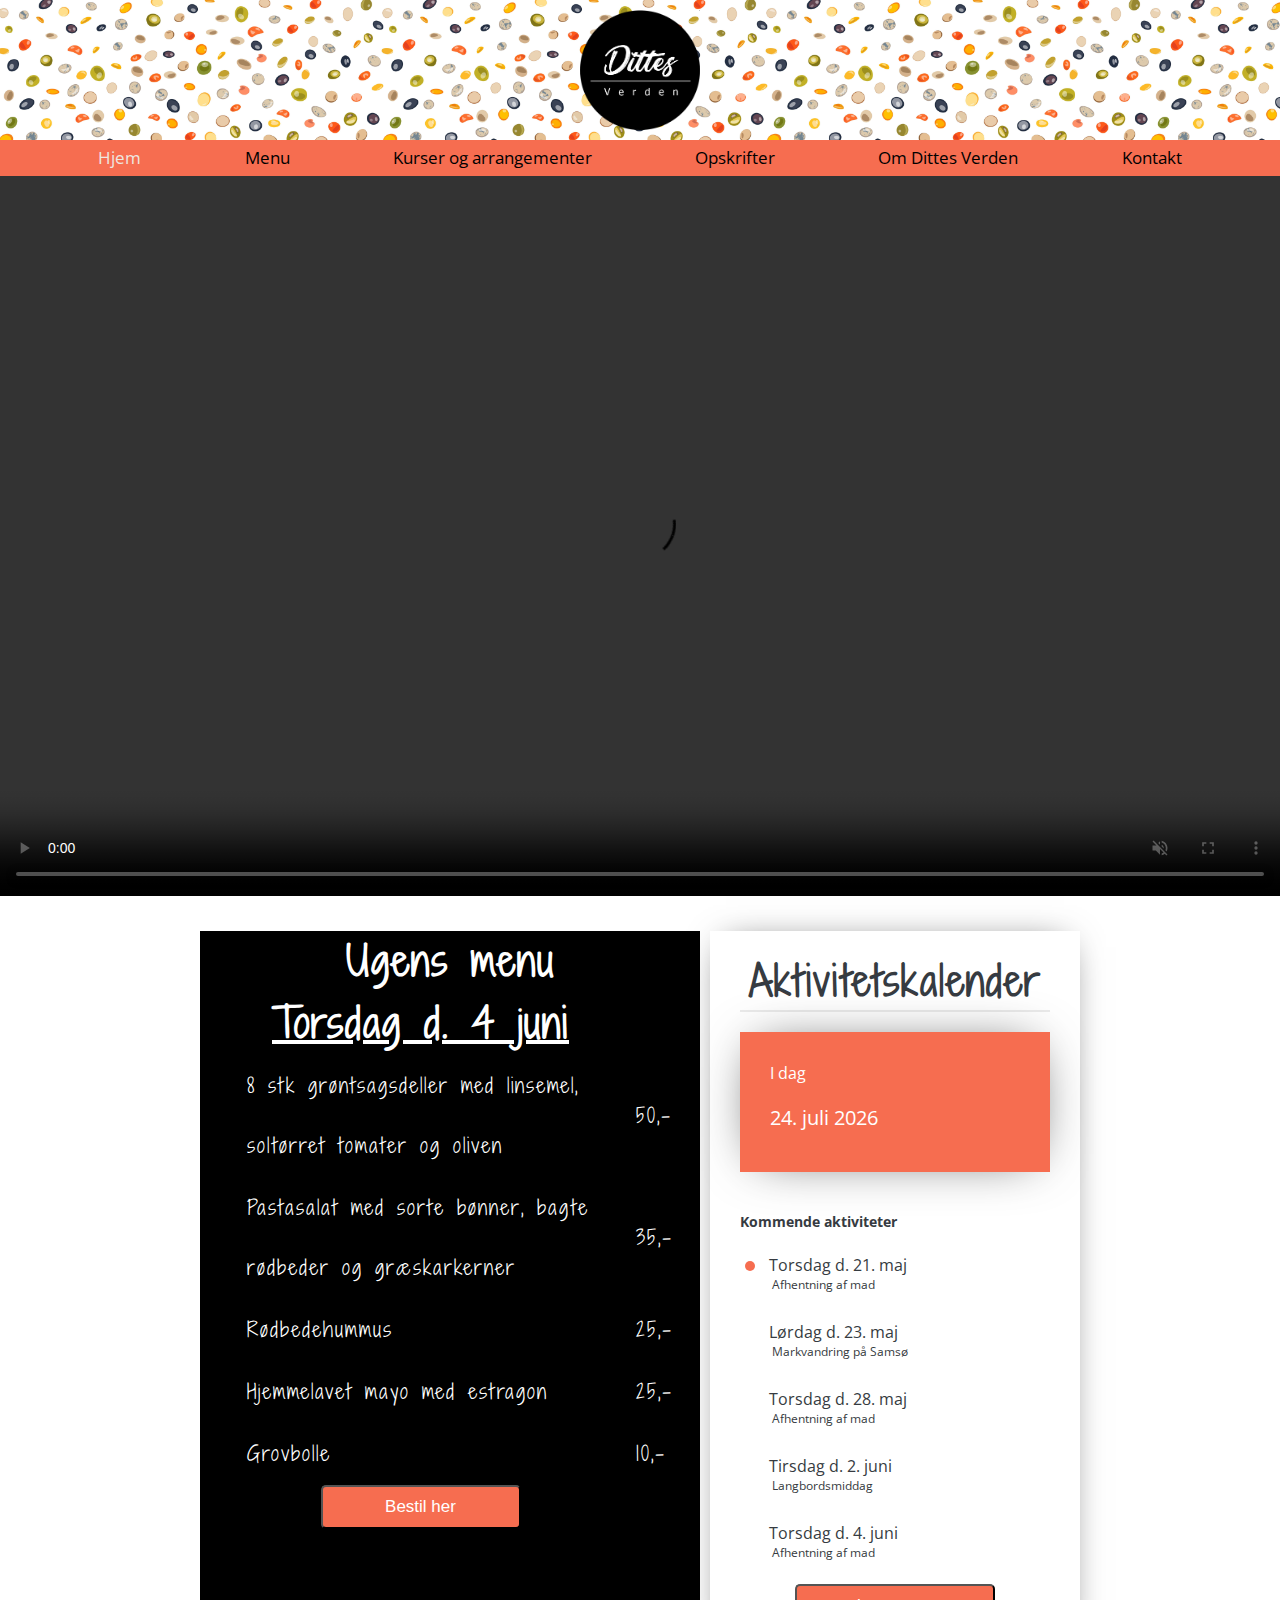
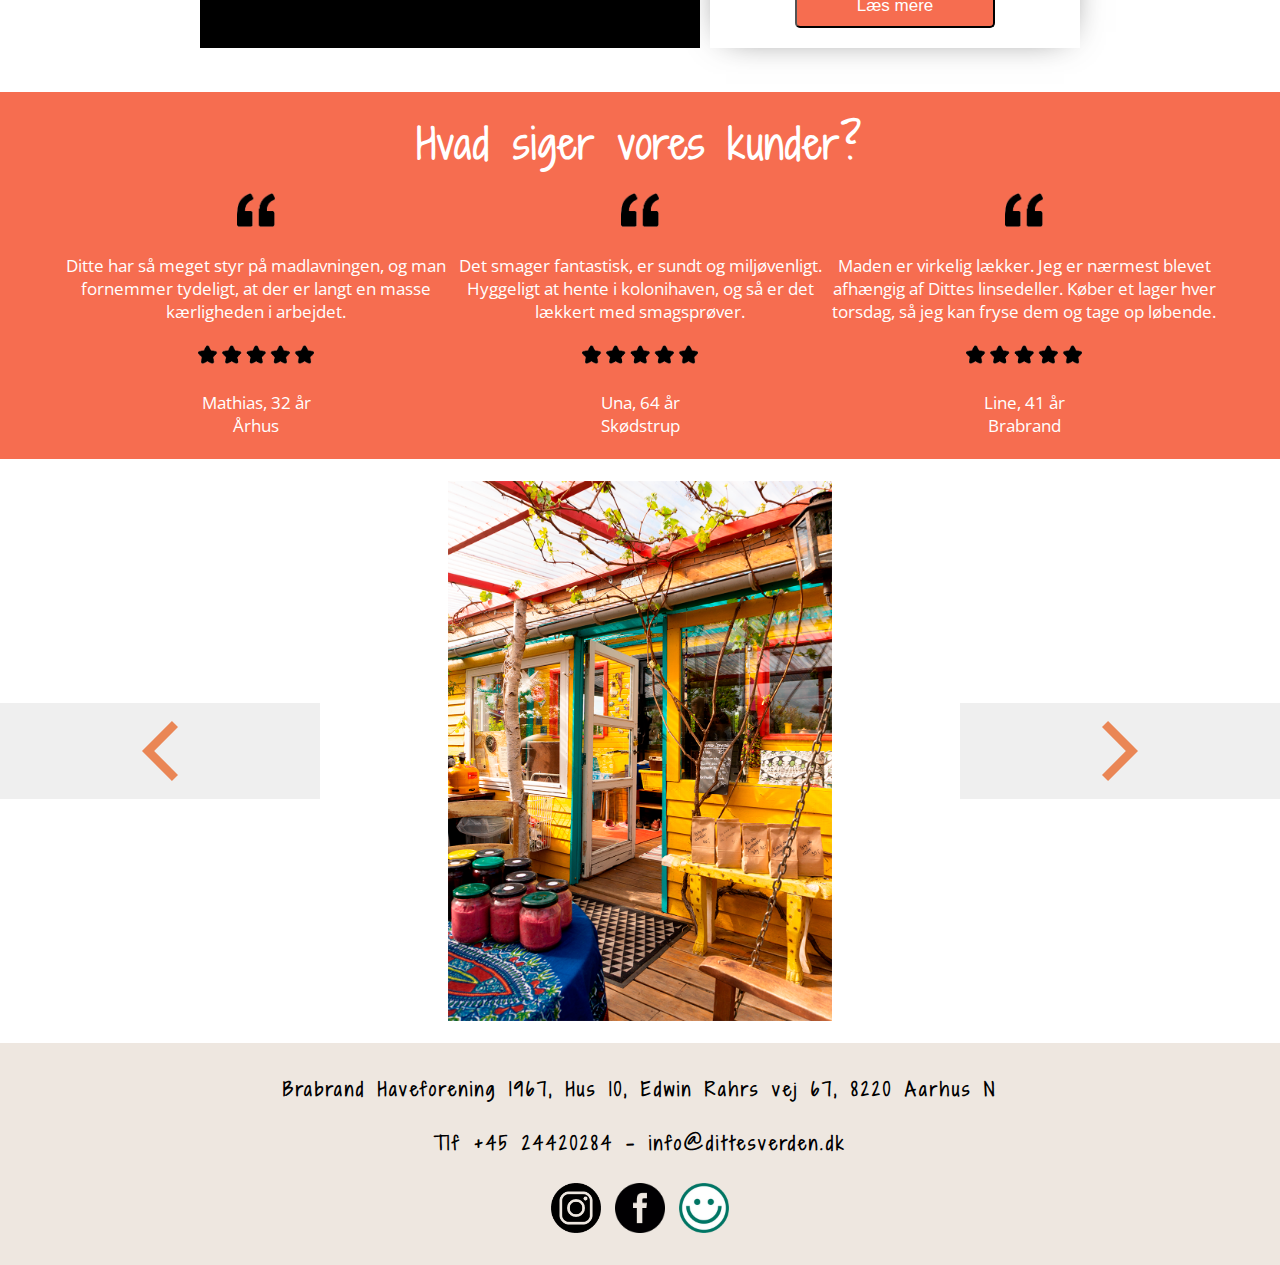
==== index.html @ f366351f "Version 25" ====
<!DOCTYPE html>
<html lang="da">

<head>
    <meta charset="utf-8">
    <meta name="viewport" content="width=device-width, initial-scale=1.0">
    <!-- HUSK UNIK TITLE TIL ALLE SIDER -->
    <title></title>
    <!-- Husk en beskrivelse af siden i content-->
    <meta name="description" content="">
    <script src="https://ajax.googleapis.com/ajax/libs/jquery/3.5.1/jquery.min.js"></script>
    <link rel="stylesheet" href="css/style.css">
    <link rel="stylesheet" href="kalender.css">
    <link rel="stylesheet" href="slide.css">
    <link href="https://fonts.googleapis.com/css2?family=Open+Sans&family=Shadows+Into+Light+Two&display=swap" rel="stylesheet">

</head>

<body>


    <!-------------------------------HEADER------------------------------->


    <header>

        <div id="logo">
            <a href="index.html"><img src="images/logo.png" alt="logo"></a>
            <label id="burger-menu" for="toggle">&#9776;</label>
        </div>

        <!--dette er en checkbox som gør det muligt at folde burgermenuen ud, og den skal ligge udenfor de to divs-->

        <input type="checkbox" id="toggle" class="hidden">

        <div class="main-nav">
            <a href="index.html" style="color: #EEE7E0">Hjem</a>
            <a href="menu.html">Menu</a>
            <a href="kurser-og-arrangementer.html">Kurser og arrangementer</a>
            <a href="opskrifter.html">Opskrifter</a>
            <a href="om-dittes-verden.html">Om Dittes Verden</a>
            <a href="kontakt.html">Kontakt</a>


        </div>

    </header>

    <main>
        <!--INTROVIDEO-->

        <video autoplay loop muted controls class="intro-video" id="intro">
            <source src="video/dittes-verden-introvideo.mp4" type="video/mp4">
        </video>

        <section>
            <div class="flex-container">

                <div class="menu-tavle-forside">
                    <h2>Ugens menu</h2>
                    <table class="menu-tabel">
                        <tr style="font-size: 40px">
                            <th><u>Torsdag d. 4 juni</u></th>
                        </tr>
                        <tr>
                            <td>8 stk grøntsagsdeller med linsemel, soltørret tomater og oliven</td>
                            <td>50,-</td>
                        </tr>
                        <tr>
                            <td>Pastasalat med sorte bønner, bagte rødbeder og græskarkerner</td>
                            <td>35,-</td>
                        </tr>
                        <tr>
                            <td>Rødbedehummus</td>
                            <td>25,-</td>
                        </tr>
                        <tr>
                            <td>Hjemmelavet mayo med estragon</td>
                            <td>25,-</td>
                        </tr>
                        <tr>
                            <td>Grovbolle</td>
                            <td>10,-</td>
                        </tr>
                        <tr>
                            <th><a href="menu.html"><button class="forsideknapper">Bestil her</button></a></th>
                        </tr>
                    </table>

                </div>

                <div class="calendar light">
                    <div class="calendar_header">
                        <h1 class="header_title">Aktivitetskalender</h1>
                    </div>
                    <div class="calendar_plan">
                        <div class="cl_plan">
                            <div class="cl_title">I dag</div>
                            <div class="cl_copy" id="kalender1"></div>
                            <div class="cl_add">
                                <i class="fas fa-plus"></i>
                            </div>
                        </div>
                    </div>
                    <div class="calendar_events">
                        <p class="ce_title">Kommende aktiviteter</p>
                        <div class="event_item">
                            <div class="ei_Dot dot_active"></div>
                            <div class="ei_Title">Torsdag d. 21. maj</div>
                            <div class="ei_Copy">Afhentning af mad</div>
                        </div>
                        <div class="event_item">
                            <div class="ei_Dot"></div>
                            <div class="ei_Title">Lørdag d. 23. maj</div>
                            <div class="ei_Copy">Markvandring på Samsø</div>
                        </div>
                        <div class="event_item">
                            <div class="ei_Dot"></div>
                            <div class="ei_Title">Torsdag d. 28. maj</div>
                            <div class="ei_Copy">Afhentning af mad</div>
                        </div>
                        <div class="event_item">
                            <div class="ei_Dot"></div>
                            <div class="ei_Title">Tirsdag d. 2. juni</div>
                            <div class="ei_Copy">Langbordsmiddag</div>
                        </div>
                        <div class="event_item">
                            <div class="ei_Dot"></div>
                            <div class="ei_Title">Torsdag d. 4. juni</div>
                            <div class="ei_Copy">Afhentning af mad</div>
                        </div>
                        <a href="kurser-og-arrangementer.html"><button class="forsideknapper">Læs mere</button></a>
                    </div>
                </div>

            </div>
        </section>


        <br>
        <br>
        <div class="anmeldelser"><br>
            <h2>Hvad siger vores kunder?</h2>
            <div class="flex-anmeld">
                <div>
                    <img src="images/citationstegn.png" alt="Citationstegn" width="10%">
                    <br><br>
                    <p>Ditte har så meget styr på madlavningen, og man fornemmer tydeligt, at der er langt en masse kærligheden i arbejdet.</p>
                    <br>
                    <img src="images/stjerner.png" alt="Fem stjerner som anmeldelse" width="30%">
                    <br><br>
                    <p>Mathias, 32 år <br> Århus</p>
                </div>
                <br>
                <div>
                    <img src="images/citationstegn.png" alt="Citationstegn" width="10%">
                    <br><br>
                    <p>Det smager fantastisk, er sundt og miljøvenligt. Hyggeligt at hente i kolonihaven, og så er det lækkert med smagsprøver.</p>
                    <br>
                    <img src="images/stjerner.png" alt="Fem stjerner som anmeldelse" width="30%">
                    <br><br>
                    <p>Una, 64 år <br>Skødstrup </p>
                </div>
                <br>
                <div>
                    <img src="images/citationstegn.png" alt="Citationstegn" width="10%">
                    <br><br>
                    <p>Maden er virkelig lækker. Jeg er nærmest blevet afhængig af Dittes linsedeller. Køber et lager hver torsdag, så jeg kan fryse dem og tage op løbende.</p> <br>
                    <img src="images/stjerner.png" alt="Fem stjerner som anmeldelse" width="30%">
                    <br><br>
                    <p>Line, 41 år <br> Brabrand</p>
                    <br>
                </div>


            </div>

        </div>
        <br>
        <div class="slideshow">
            <button type="button"><img src="images/left.svg" alt="Venstre pil" id="tilbage"> </button>
            <img src="images/kolo.png" alt="Indgangen til Dittes kolonihave" id="slidebillede">
            <button type="button"><img src="images/right.svg" alt="Højre pil" id="frem"> </button>
        </div>
        <br>
    </main>

    <footer>
        <br>

        <h3>Brabrand Haveforening 1967, Hus 10, Edwin Rahrs vej 67, 8220 Aarhus N
            <br> <br>

            Tlf +45 24420284 - info@dittesverden.dk
        </h3>

        <br>
        <a href="https://www.instagram.com/dittesverden1/"><img src="images/instagram.png" alt="Instagram" width="60px"></a>
        <a href="https://www.facebook.com/dittesverden1/"><img src="images/facebook.png" alt="Facebook" width="60px"></a>
        <a href="https://www.findsmiley.dk/Sider/KontrolRapport.aspx?Virk1742943"><img src="images/smiley.png" alt="egenkontrol" width="60px"></a>
        <br>
        <br>
    </footer>


    <script src="js.js"></script>
    <script src="kalender.js"></script>
    <script src="slide.js"></script>
</body></html>
---- css/style.css ----
/* GENERELLE REGLER*/
body {
    margin: 0;
    padding: 0;
    box-sizing: border-box;
    font-family: 'Open Sans', sans-serif;
    background-color: white;
}


/*---------------------HEADER--------------------*/

header {
    background-image: url(../images/prikker.jpg);
    background-repeat: repeat;
    background-size: 30%;
}

/*NAVIGATION - Responsiv med Flexbox*/

#logo {
    width: 100%;
}

#logo img {
    width: 120px;
    display: block;
    margin: 0 auto;
    padding: 10px 0;
}


.main-nav {
    display: flex;
    overflow: hidden;
    background-color: #f66d50;
    margin-right: .5em;
}

.main-nav a {
    display: block;
    color: black;
    text-decoration: none;
    font-size: 17px;
    line-height: 1.5em;
}

.main-nav a:hover {
    color: #EEE7E0;
}

/*active class sættes på det link i menuen man befinder sig på, så farven ændres på menuen på den aktuelle side*/

.active {
    background-color: #f66d50;
    color: white;
}


/*Denne skjuler burgermenuens checkbox som aktiverer toggle funktionen*/
.hidden {
    display: none;
}

/*------MAIN------*/

h1,
h2 {
    font-family: 'Shadows Into Light Two', cursive;
    font-size: 40px;
    text-align: center;
    letter-spacing: 2px;
}

h3 {
    font-family: 'Shadows Into Light Two', cursive;
    font-size: 20px;
    text-align: center;
    letter-spacing: 3px;
}

p {
    font-size: 17px;
}

.venstre-centreret {
    text-align: left;
}

/*----FORSIDE-----*/

.intro-video {
    width: 100%;
    height: 80vh;
    object-fit: cover;
}

.anmeldelser {
    background-color: #f66d50;
    color: white;
}

.flex-anmeld {
    display: flex;
    text-align: center;
    margin-left: 5%;
    margin-right: 5%;
}

.flex-anmeld div {
    width: 60%;
    text-align: center;
    display: block;
    margin: 0 auto;
}

.flex-container a {
    text-decoration: none;
}

.ce_title {
    font-weight: bold;
}

.flex-anmeld {
    margin-top: 20px;
}


/*-----MENU-----*/

.menu-tabel {
    display: block;
    margin: 0 auto;
    width: 70%;
    height: 70%;
    background-color: black;
    color: white;
    font-family: 'Shadows Into Light Two', cursive;
    line-height: 3em;
    font-size: 20px;
    letter-spacing: 2px;
    min-width: 90%;
}

.menu-tabel {
    min-width: 90%;
}

.specialiteter-indhold img {
    width: 100%;
}

.orange-felt {
    background-color: #f66d50;
    color: white;
}

.fast-sortiment-container {
    display: flex;
    flex-direction: row;
    margin: 30px 50px;
}

.fast-sortiment-container div {
    flex-direction: column;
    justify-content: space-between;
}

.sortiment-tabel {
    border-collapse: separate;
    border-spacing: 0 10px;
    text-align: left;

}

#kontakt-form label {
    font-family: 'Shadows Into Light Two', cursive;
}

#kontakt-form input,
#kontakt-form textarea {
    font-family: 'Open Sans', sans-serif;
}


/*-----KURSER OG ARRANGEMENTER-----*/

.aktivitetskalender {
    display: block;
    margin: 0 auto;
    width: 50%;
}

.aktivitet-tekst {
    text-align: center;
}

.pris {
    font-style: italic;
}

.tilmeld-knap {
    background-color: #f66d50;
    color: #FFFFFF;
    width: 120px;
    font-size: 17px;
    text-align: center;
    padding: 10px;
    border-radius: 5px;
}


.langbordimggrid,
.markimggrid,
.burgerimggrid,
.dellerimggrid {
    width: 80%;
    display: block;
    margin: 0 auto;
    margin-bottom: 100px;
}



/*-----OPSKRIFTER-----*/


.gridopskrifter ul li {
    list-style-type: none;
    text-decoration: underline;
    line-height: 40px;
}

.gridopskrifter h2 {
    text-align: start;
}

.gridopskrifter ul a {
    color: #f66d50;
}


.modal_dialog {
    position: fixed;
    left: 0;
    top: 0;
    width: 100%;
    height: 100%;
    overflow: auto;
    background-color: rgba(0, 0, 0, 0.4);
}

.modal_indhold {
    position: absolute;
    border: 1px solid #888;
    padding: 10px;
    font-family: Arial, sans-serif;
}

.close {
    position: absolute;
    right: 15px;
    top: 5px;
    color: #000;
    font-size: 20px;
    font-weight: bold;
    cursor: pointer;
}

.close:hover {
    color: red;
}

.knappanel {
    position: absolute;
    bottom: 5px;
    right: 5px;
}

.knapper {
    width: 55px;
    height: 25px;
    margin-left: 5px;
}



/*-----OM DITTES VERDEN-----*/

.omditte {
    margin-bottom: 40px;
}

.portraet {
    width: 50%;
}

.kontaktmigknap {
    background-color: #f66d50;
    color: #FFFFFF;
    width: 30%;
    font-size: 130%;
    display: block;
    margin: 0 auto;
    padding: 10px;
    border-radius: 5px;
}

.omditte a {
    color: #f66d50;
    text-decoration: underline;
}

.omditterow a {
    text-decoration: none;
    color: #f66d50;
}

.omkoncept img {
    width: 40%;
    shape-outside: border-box;
    margin-top: -20px;
    float: right;
}

.dittecitat {
    margin: 30px 120px 0 0;
    font-style: italic;
}

.omkoncept {
    padding-bottom: 160px;
}

.orange-felt-koncept {
    background-color: #f66d50;
    color: white;
    padding-bottom: 1em;
}

.orange-felt a {
    color: white;
}

.orange-felt h1,
.missiontekst h1,
.omkontekst h1 {
    text-align: left;
}

.mission img {
    width: 30%;
    float: left;
    shape-outside: border-box;
    margin: 10px;
    margin-top: 30px;
}

.linserprodukter h4,
.etkilo h4,
.tokilo h4 {
    font-family: 'Shadows Into Light Two', cursive;
    display: block;
    margin: 0 auto;
}

.buyhere {
    padding-bottom: 20px;
}

.buyhere h3 {
    text-align: left;
}

.buyhere ul {
    font-size: 1.2em;
}


/*-----KONTAKT-----*/

#navn,
#e-mail,
#beskrivelse {
    width: 100%;
    padding: 12px 20px;
    margin: 8px 0;
    display: inline-block;
    border: 1px solid #ccc;
    border-radius: 4px;
    box-sizing: border-box;
}

#send-knap {
    width: 120px;
    height: 50px;
    font-size: 15px;
    background-color: #f66d50;
    color: white;
    padding: 14px 20px;
    margin: 8px 0;
    border: none;
    border-radius: 4px;
    cursor: pointer;
}

#send-knap:hover {
    background-color: #f66d50;
}

#kontakt-form {
    border-radius: 5px;
    background-color: rgb(248, 180, 157);
    padding: 20px;
    max-width: 100%;
    margin-bottom: 30px;
}




/*-----------FOOTER------------*/


footer {
    background: #EEE7E0;
    text-align: center;
    padding-top: 10px;
}

footer img {
    padding: 5px;
}

footer h3 {
    font-size: 18px;
}


/*MEDIA QUERY MOBILE*/

@media all and (max-width: 599px) {
    header {
        display: block;
    }

    #burger-menu {
        display: block;
        font-size: 2em;
        cursor: pointer;
        overflow: hidden;
        background-color: #f66d50;
        padding: 0 15px;
    }

    #toggle:checked + .main-nav {
        display: block;
    }

    .main-nav {
        display: none;
        margin: auto;
    }

    .main-nav a {
        text-align: center;
        border-top: 1px solid rgba(0, 0, 0, 0.1);
        font-size: 20px
    }

    section {
        margin: 0 25px;
    }

    .orange-felt {
        padding: 0 25px;
        padding-top: 5px;
    }

    /*------MENU------*/

    .menu-tavle {
        display: block;
        margin: 0 auto;
        background-color: black;
        color: white;
        font-family: 'Shadows Into Light Two', cursive;
        line-height: 3em;
        font-size: 20px;
        letter-spacing: 2px;
    }

    .menu-tabel td {
        padding-left: 20px;
    }

    .specialiteter-indhold {
        display: block;
        width: 70%;
        margin-left: auto;
        margin-right: auto;
        text-align: center;
    }

    .sortiment-billeder img {
        display: none;
    }



    /*---- OM DITTES VERDEN -----*/

    .orange-felt-koncept {
        padding: 0 25px;
    }

    .halvkilo,
    .etkilo,
    .tokilo {
        display: flex;
        flex-direction: column;
        align-items: center;
        width: 50%;
    }

    .linserprodukter img {
        margin: 10px;
        width: 200px;
    }

    footer h3 {
        font-size: 14px;
    }

}


/*MEDIA QUERY TABLET AND ABOVE*/

@media all and (min-width: 600px) {

    nav {
        display: flex;
        justify-content: space-evenly;
        align-items: center;
        flex-direction: column;
    }

    .main-nav {
        justify-content: space-evenly;
        min-width: 50%;
        margin: 0;
    }

    .main-nav a {
        margin: 5px;
        font-size: 17px;
        text-align: center;
    }

    .hidden {
        display: none;
    }


    #burger-menu {
        display: none;
    }

    section {
        margin: 0 70px;
    }

    .orange-felt {
        padding: 5px 70px;
    }




    /*-----MENU-----*/
    .menu-tavle {
        display: block;
        margin: 0 auto;
        width: 620px;
        height: 580px;
        background-color: black;
        color: white;
        font-family: 'Shadows Into Light Two', cursive;
        line-height: 3em;
        font-size: 20px;
        letter-spacing: 2px;
    }


    .specialiteter-container {
        display: flex;
        flex-direction: row;
        flex-wrap: wrap;
        justify-content: center;
    }

    .specialiteter-indhold {
        width: 25%;
        margin-left: 20px;
        margin-right: 20px;
    }

    .sortiment-billeder img {
        width: 80%;
        display: flex;
        flex-direction: column;
        padding-left: 70px;
    }



    /*---Kurser og arrangementer---*/
    .gridkurser {
        display: grid;
        grid-area: 1/1/5/3;
        grid-template-columns: 50% 50%;
        grid-template-rows: repeat(5, auto);
        width: 100%;
        height: auto;
        grid-gap: 50px;
    }

    .langbordtekstgrid {
        grid-area: 1/1/2/2;
    }

    .langbordimggrid {
        grid-area: 1/2/2/3;
        width: 90%;
    }

    .marktekstgrid {
        grid-area: 2/2/3/3;
    }

    .markimggrid {
        grid-area: 2/1/3/2;
        width: 90%;
    }

    .burgertekstgrid {
        grid-area: 3/1/4/2;
    }

    .burgerimggrid {
        grid-area: 3/2/4/3;
        width: 90%;
    }

    .dellertekstgrid {
        grid-area: 4/2/5/3;
        width: 100%;
    }

    .dellerimggrid {
        grid-area: 4/1/5/2;
        width: 90%;
    }



    /*-----OPSKRIFTER-----*/

    .gridopskrifter {
        display: grid;
        grid-area: 1/1/4/3;
        grid-template-columns: 50% 50%;
        grid-template-rows: repeat(4, auto);
        width: 100%;
        height: auto;
        grid-gap: 50px;
    }

    .vrettergrid {
        grid-area: 1/1/2/2;
    }

    .vrettergridimg {
        grid-area: 1/2/2/3;
    }

    .bagvaerkgrid {
        grid-area: 2/2/3/3;
    }

    .bagvaerkgridimg {
        grid-area: 2/1/3/2;
        width: 90%;
    }

    .snacksgrid {
        grid-area: 3/1/4/2;
    }

    .snacksgridimg {
        grid-area: 3/2/4/3;
    }

    .gridopskrifter img {
        width: 90%;
    }



    /*-----OM DITTES VERDEN-----*/


    .kontaktmigknap {
        margin: 15px 90px;
    }

    .omditterow {
        display: flex;
        flex-direction: row;
    }

    .omdittecol {
        flex-direction: column;
        width: 70%;
    }

    .omditterow img {
        width: 30%;
        margin-right: 10%;
    }

    .omkoncept {
        display: flex;
        flex-direction: row;
        padding-bottom: 0;

    }

    /*I stedet for orange-felt-koncept*/
    .omkontekst {
        flex-direction: column;
        width: 70%;
        padding-left: 70px;
    }

    .omkoncept img {
        padding-right: 0;
        width: 40%;
        float: none;
    }

    .mission {
        display: flex;
        flex-direction: row;
    }

    .missiontekst {
        flex-direction: column;
        width: 70%;
    }

    .mission img {
        width: 30%;
        height: 40%;
        float: none;
        margin: auto 0;
    }

    .halvkilo,
    .etkilo,
    .tokilo {
        display: flex;
        flex-direction: column;
        justify-content: space-around;
        align-items: center;
        width: 33%;
    }

    .linserprodukter {
        display: flex;
        flex-direction: row;
        margin-bottom: 50px;
    }

    .linserprodukter img {
        margin: 10px;
        width: 50%;
    }
}




/*MEDIA QUERY LAPTOP AND ABOVE*/

@media all and (min-width: 1024px) {
    nav {
        flex-direction: row;
    }

    #logo {
        margin-right: auto;
    }

    #burger-menu {
        display: none;
    }

    section {
        margin: 0 200px;
    }

    .orange-felt {
        padding: 5px 200px;
    }



    /*-----MENU-----*/
    .menu-tavle {
        display: block;
        margin: 0 auto;
        width: 700px;
        height: 500px;
        background-color: black;
        color: white;
        font-family: 'Shadows Into Light Two', cursive;
        line-height: 3em;
        font-size: 20px;
        letter-spacing: 2px;
    }

    .menu-tabel td {
        padding-left: 20px;
    }

    .specialiteter-container {
        display: flex;
        flex-direction: row;
        flex-wrap: wrap;
        justify-content: center;
    }

    .sortiment-billeder img {
        width: 46%;
        display: flex;
        flex-direction: column;
        padding-left: 100px;
    }


    /*------OM DITTES VERDEN------*/
    .omkontekst {
        padding-left: 200px;
    }


}
---- kalender.css ----
/*Kalender*/

.light {
    background-color: #fff;
}

.dark {
    margin-left: 65px;
}

.calendar {
    width: 370px;
    box-shadow: 0px 0px 35px -16px rgba(0, 0, 0, 0.75);
    padding: 20px 30px;
    color: #363b41;
    display: inline-block;
}

.calendar_header {
    border-bottom: 2px solid rgba(0, 0, 0, 0.08);
}

.header_copy {
    color: $light_grey;
    font-size: 20px;
}

.calendar_plan {
    margin: 20px 0 40px;
}

.cl_plan {
    width: 100%;
    height: 140px;
    background-image: linear-gradient(-222deg, #f66d50, #f66d50);
    box-shadow: 0px 0px 52px -18px rgba(0, 0, 0, 0.75);
    padding: 30px;
    color: #fff;
}

.cl_title {}

.cl_copy {
    font-size: 20px;
    margin: 20px 0;
    display: inline-block;
}

.calendar_events {
    color: $light_grey;
}

.ce_title {
    font-size: 14px;
}

.event_item {
    margin: 18px 0;
    padding: 5px;
    cursor: pointer;

    &:hover {
        background-image: linear-gradient(-222deg, #f66d50, #f66d50);
        box-shadow: 0px 0px 52px -18px rgba(0, 0, 0, 0.75);

        .ei_Dot {
            background-color: #fff;
        }

        .ei_Copy,
        .ei_Title {
            color: #fff;
        }
    }
}

.ei_Dot,
.ei_Title {
    display: inline-block;
}

.ei_Dot {
    border-radius: 50%;
    width: 10px;
    height: 10px;
    background-color: $light_grey;
    box-shadow: 0px 0px 52px -18px rgba(0, 0, 0, 0.75);
}

.dot_active {
    background-color: #f66d50;
}

.ei_Title {
    margin-left: 10px;
    color: #363b41;
}

.ei_Copy {
    font-size: 12px;
    margin-left: 27px;
}

.dark {
    background-image: linear-gradient(-222deg, #646464, #454545);
    color: #fff;

    .header_title,
    .ei_Title,
    .ce_title {
        color: #fff;
    }

}

.flex-container {
    display: flex;
    flex-wrap: wrap;
    margin-top: 30px;
    justify-content: space-between;
}




/*MEDIA QUERY MOBILE*/

@media all and (max-width: 599px) {
    .menu-tavle-forside {
        width: 100%;
        background-color: black;
        color: white;
        font-family: 'Shadows Into Light Two', cursive;
        line-height: 3em;
        font-size: 20px;
        letter-spacing: 2px;
    }

    .forsideknapper {
        display: block;
        margin: 0 auto;
        background-color: #f66d50;
        color: #FFFFFF;
        width: 120px;
        font-size: 17px;
        text-align: center;
        padding: 10px;
        border-radius: 5px;

    }
}

/*MEDIA QUERY TABLET AND ABOVE*/

@media all and (min-width: 600px) {
    section {
        margin: 0 80px;
    }

    .menu-tavle-forside {
        width: 500px;
        background-color: black;
        color: white;
        font-family: 'Shadows Into Light Two', cursive;
        line-height: 3em;
        font-size: 20px;
        letter-spacing: 2px;
    }

    .forsideknapper {
        display: block;
        margin: 0 auto;
        background-color: #f66d50;
        color: #FFFFFF;
        width: 200px;
        font-size: 17px;
        text-align: center;
        padding: 10px;

        border-radius: 5px;
    }
}

/*MEDIA QUERY LAPTOP AND ABOVE*/

@media all and (min-width: 1024px) {
    section {
        margin: 0 200px;
    }

    .menu-tavle-forside {
        max-width: 60%;
        background-color: black;
        color: white;
        font-family: 'Shadows Into Light Two', cursive;
        line-height: 3em;
        font-size: 20px;
        letter-spacing: 2px;
    }

    .forsideknapper {
        display: block;
        margin: 0 auto;
        background-color: #f66d50;
        color: #FFFFFF;
        width: 200px;
        font-size: 17px;
        text-align: center;
        padding: 10px;
        border-radius: 5px;
    }
}
---- slide.css ----
* {
    box-sizing: border-box;
    margin: 0;
    padding: 0;
}


.slideshow {
    display: flex;
    align-items: center;
    justify-content: space-around;
}

.slideshow img {
    width: 30%;
    margin: 0 auto;
    display: block;
}

.slideshow button {
    width: 25%;
    border: none;


}
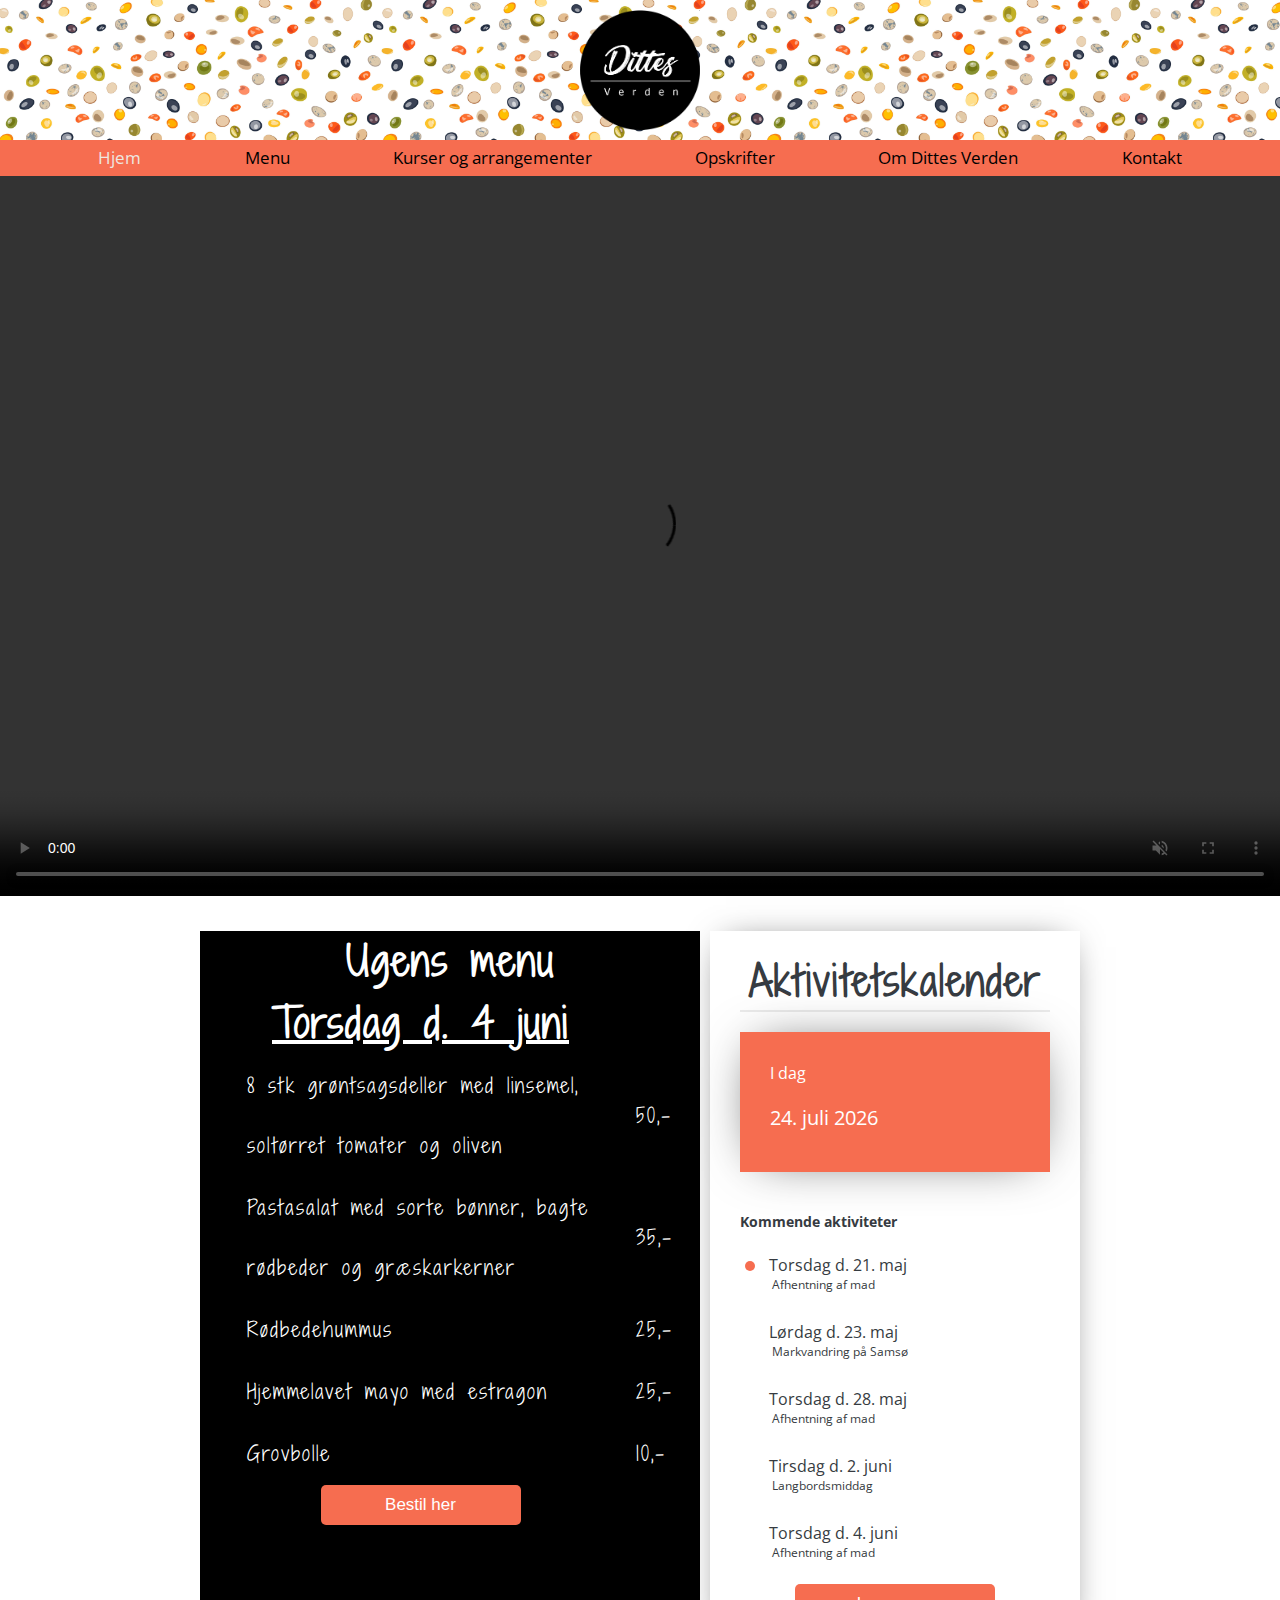
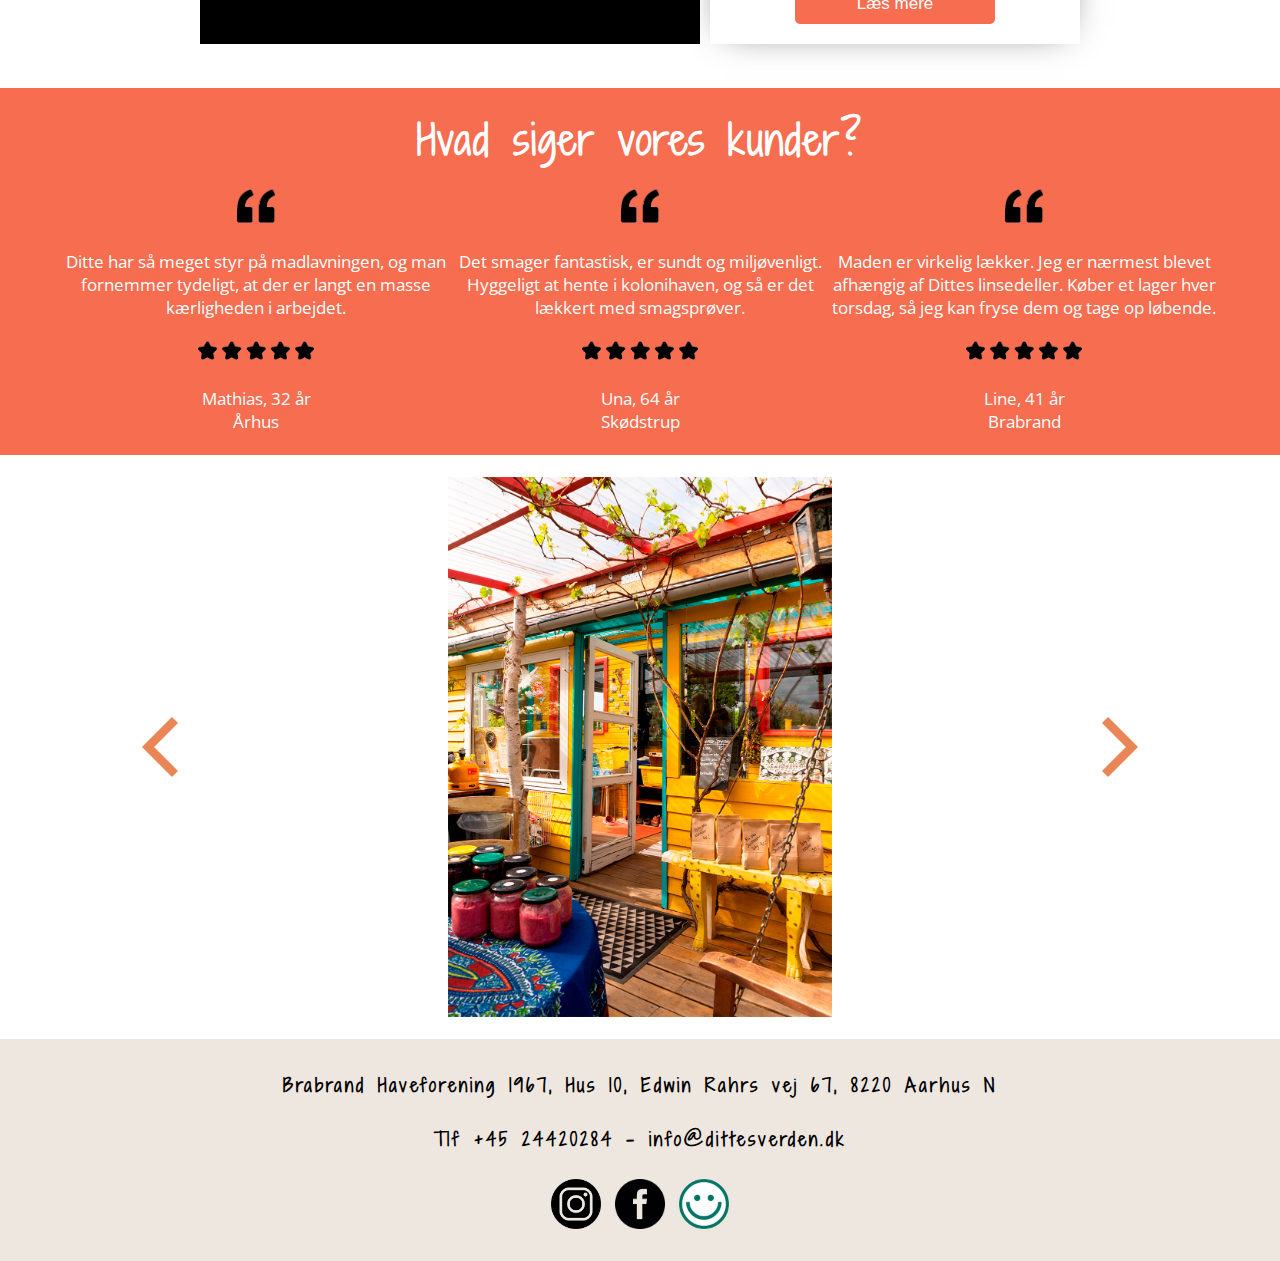
==== commit df397549: "Version 28 - 27052020" ====
--- a/index.html
+++ b/index.html
@@ -54,6 +54,8 @@
         </video>
 
         <section>
+
+            <!--Kalender fundet: https://codepen.io/BradleyPJ/pen/LmpzNx-->
             <div class="flex-container">
 
                 <div class="menu-tavle-forside">
@@ -206,4 +208,6 @@
     <script src="js.js"></script>
     <script src="kalender.js"></script>
     <script src="slide.js"></script>
-</body></html>
+</body>
+
+</html>
--- a/css/style.css
+++ b/css/style.css
@@ -189,7 +189,7 @@
 .aktivitetskalender {
     display: block;
     margin: 0 auto;
-    width: 50%;
+    width: 60%;
 }
 
 .aktivitet-tekst {
--- a/kalender.css
+++ b/kalender.css
@@ -176,7 +176,7 @@
         font-size: 17px;
         text-align: center;
         padding: 10px;
-
+        border: none;
         border-radius: 5px;
     }
 }
--- a/slide.css
+++ b/slide.css
@@ -20,6 +20,7 @@
 .slideshow button {
     width: 25%;
     border: none;
+    background: none;
 
 
 }
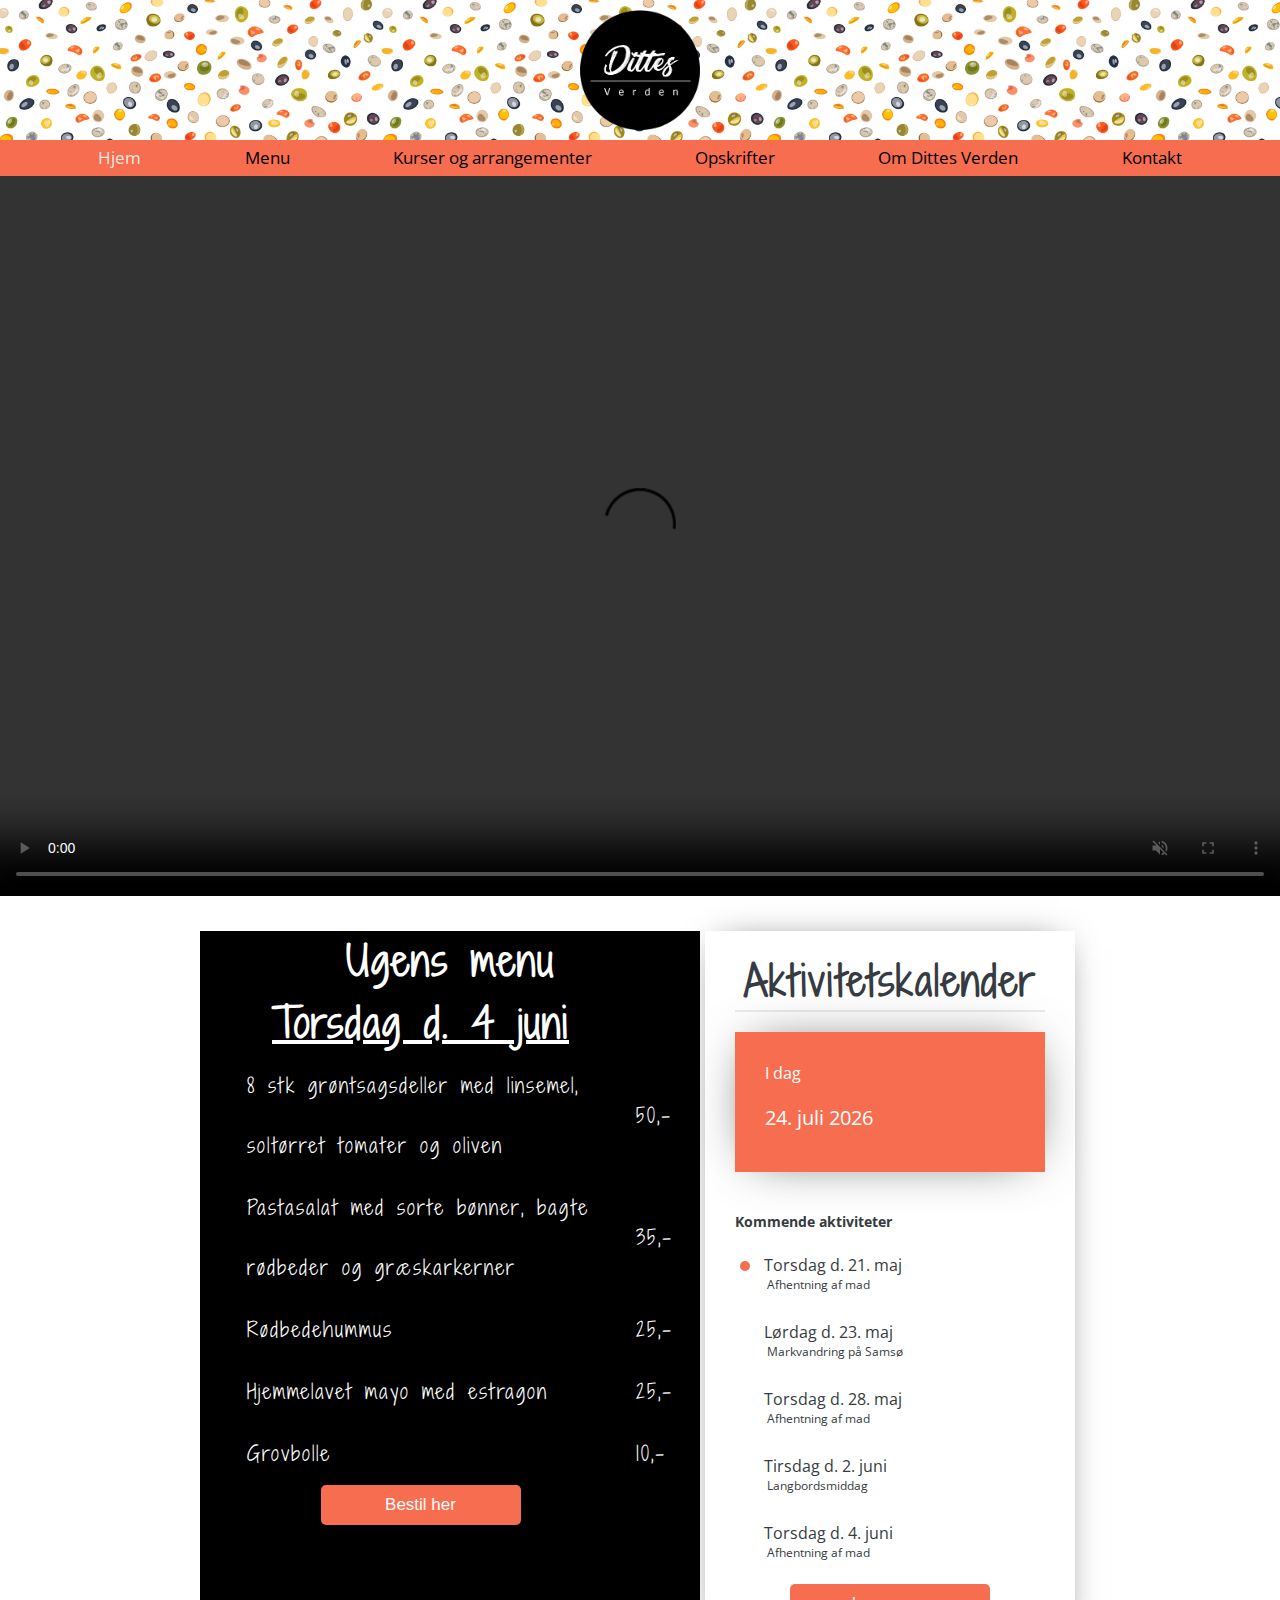
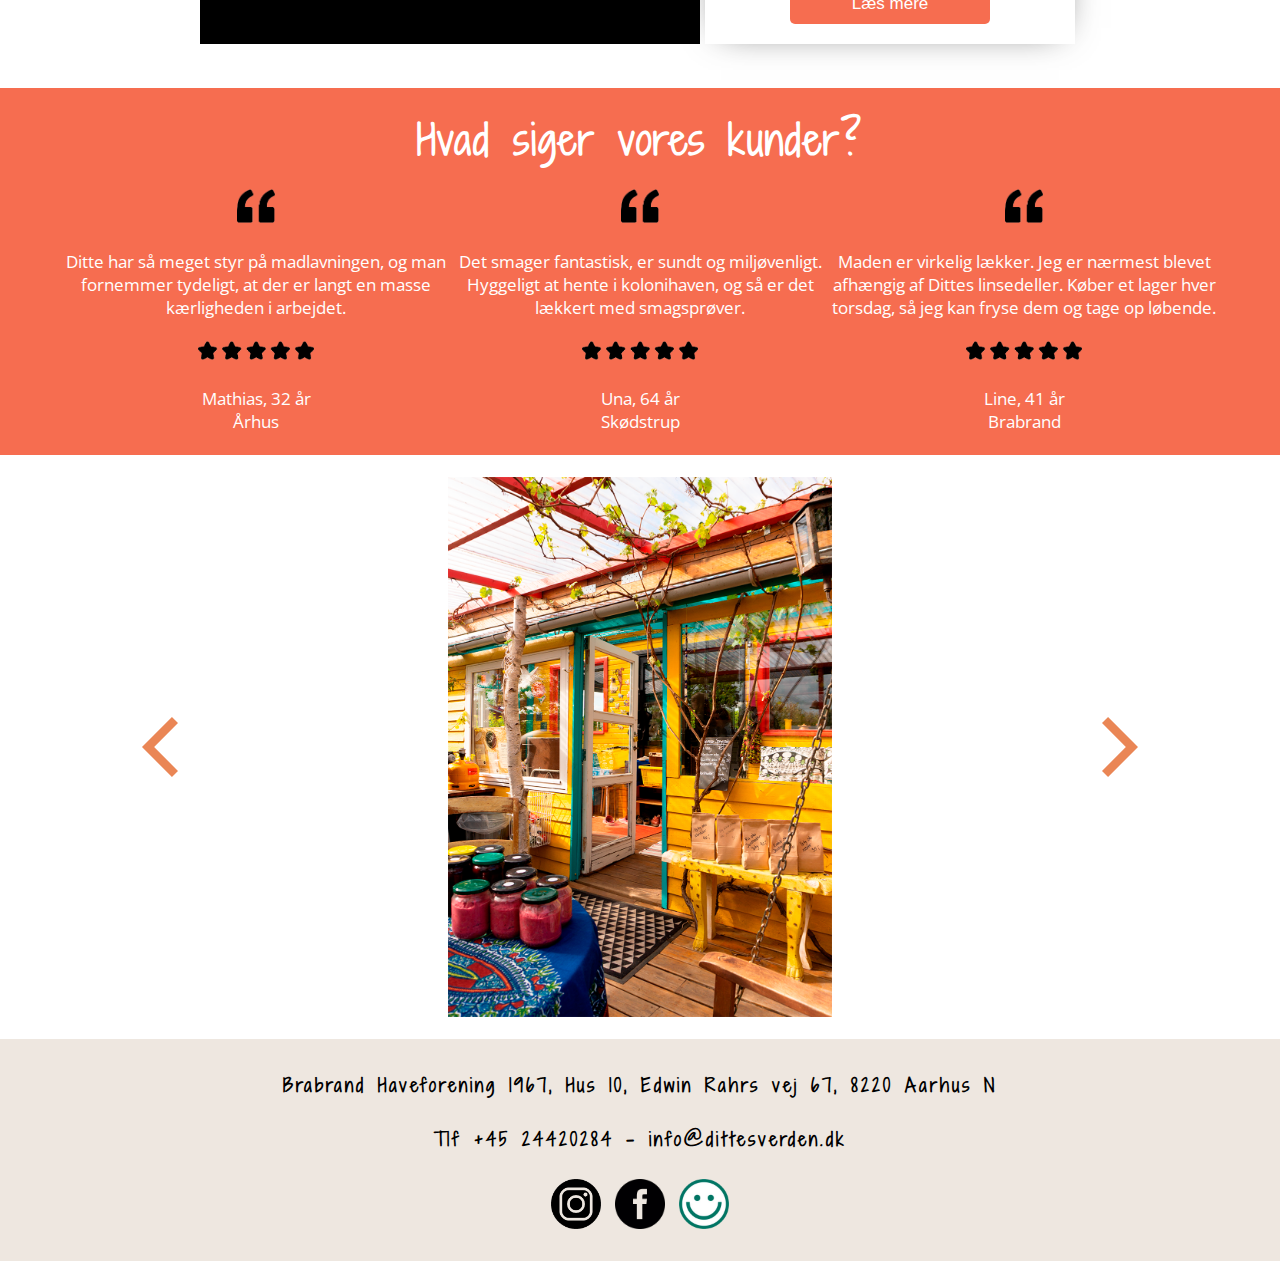
==== commit 47d0f2c1: "Version 29" ====
--- a/index.html
+++ b/index.html
@@ -85,7 +85,7 @@
                             <td>10,-</td>
                         </tr>
                         <tr>
-                            <th><a href="menu.html"><button class="forsideknapper">Bestil her</button></a></th>
+                            <th><a href="menu.html"><button class="forsideknapper" id="bestilherknap">Bestil her</button></a></th>
                         </tr>
                     </table>
 
--- a/kalender.css
+++ b/kalender.css
@@ -2,10 +2,6 @@
 
 .light {
     background-color: #fff;
-}
-
-.dark {
-    margin-left: 65px;
 }
 
 .calendar {
@@ -14,6 +10,8 @@
     padding: 20px 30px;
     color: #363b41;
     display: inline-block;
+    margin: 0 auto;
+    margin-top: 5%;
 }
 
 .calendar_header {
@@ -99,18 +97,6 @@
 .ei_Copy {
     font-size: 12px;
     margin-left: 27px;
-}
-
-.dark {
-    background-image: linear-gradient(-222deg, #646464, #454545);
-    color: #fff;
-
-    .header_title,
-    .ei_Title,
-    .ce_title {
-        color: #fff;
-    }
-
 }
 
 .flex-container {
@@ -146,8 +132,9 @@
         text-align: center;
         padding: 10px;
         border-radius: 5px;
-
-    }
+        border: none;
+    }
+
 }
 
 /*MEDIA QUERY TABLET AND ABOVE*/
@@ -179,6 +166,10 @@
         border: none;
         border-radius: 5px;
     }
+
+    .calendar {
+        margin-top: 0%;
+    }
 }
 
 /*MEDIA QUERY LAPTOP AND ABOVE*/
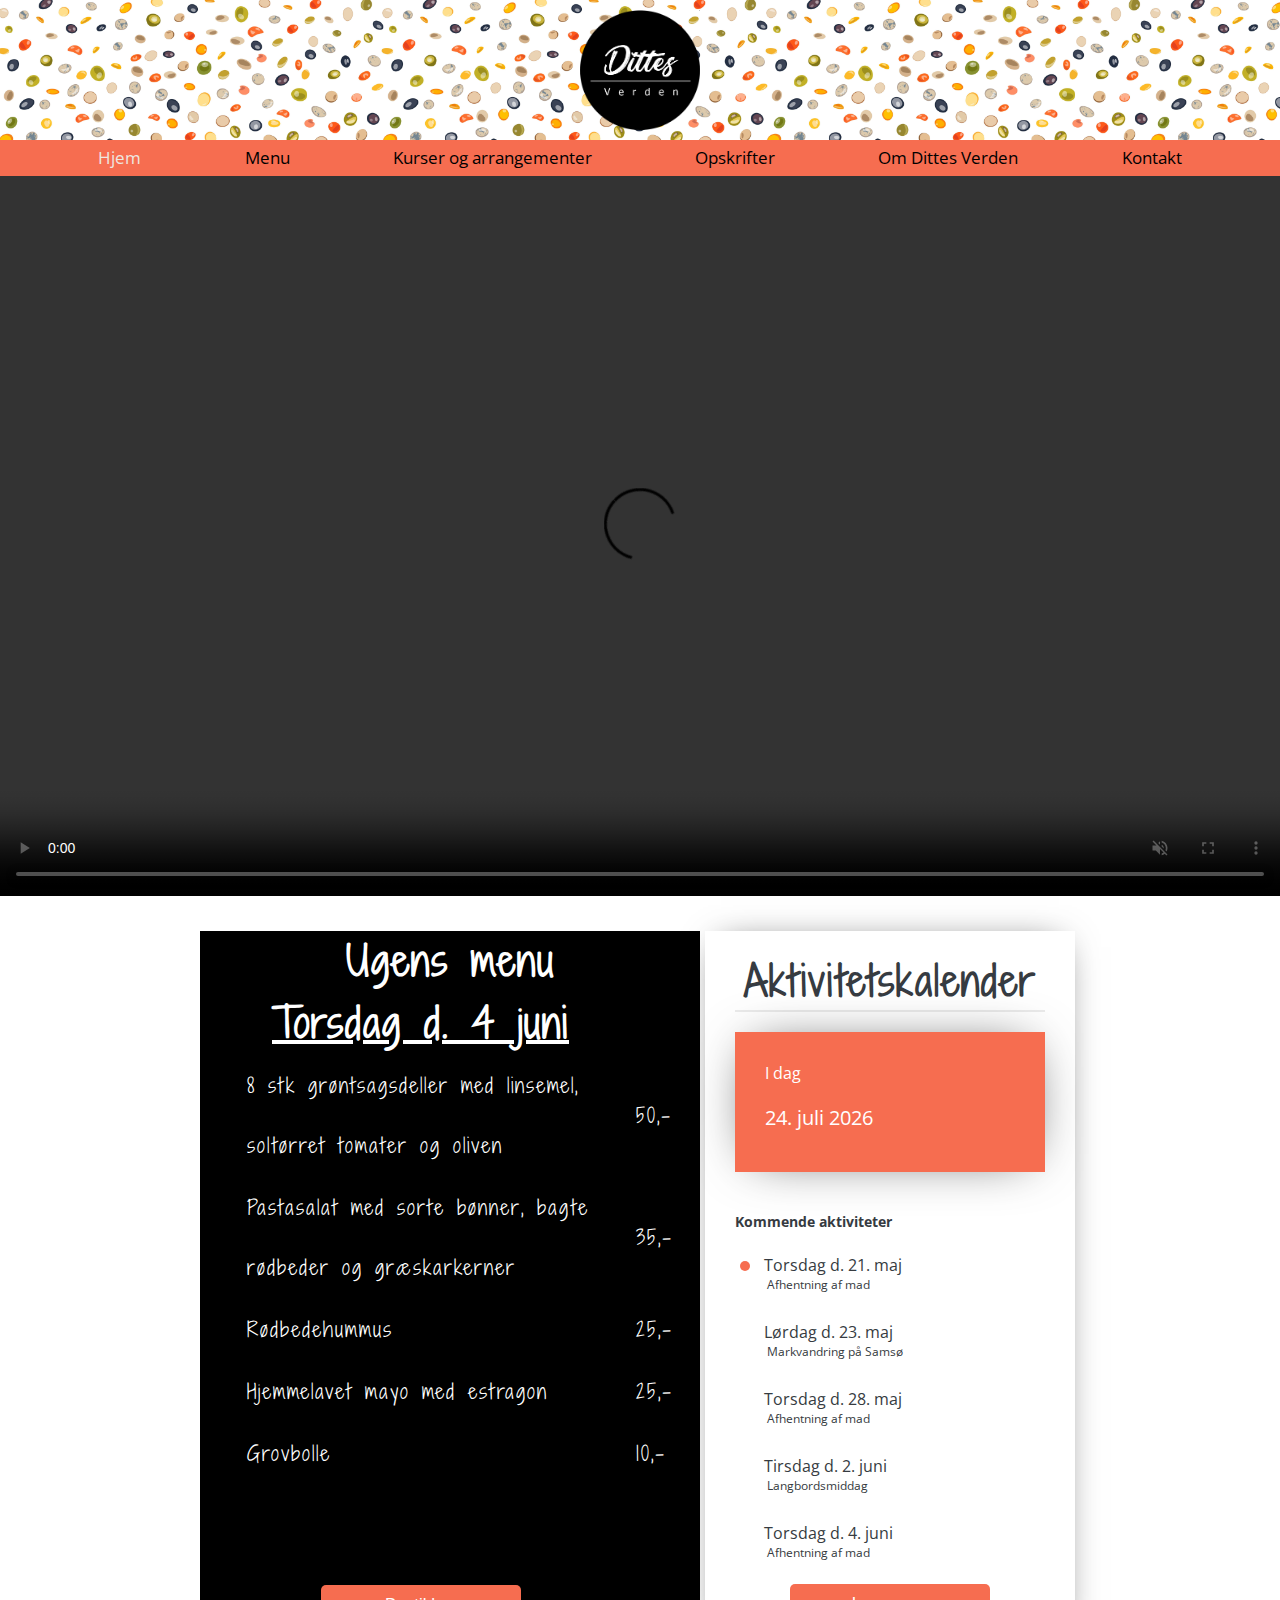
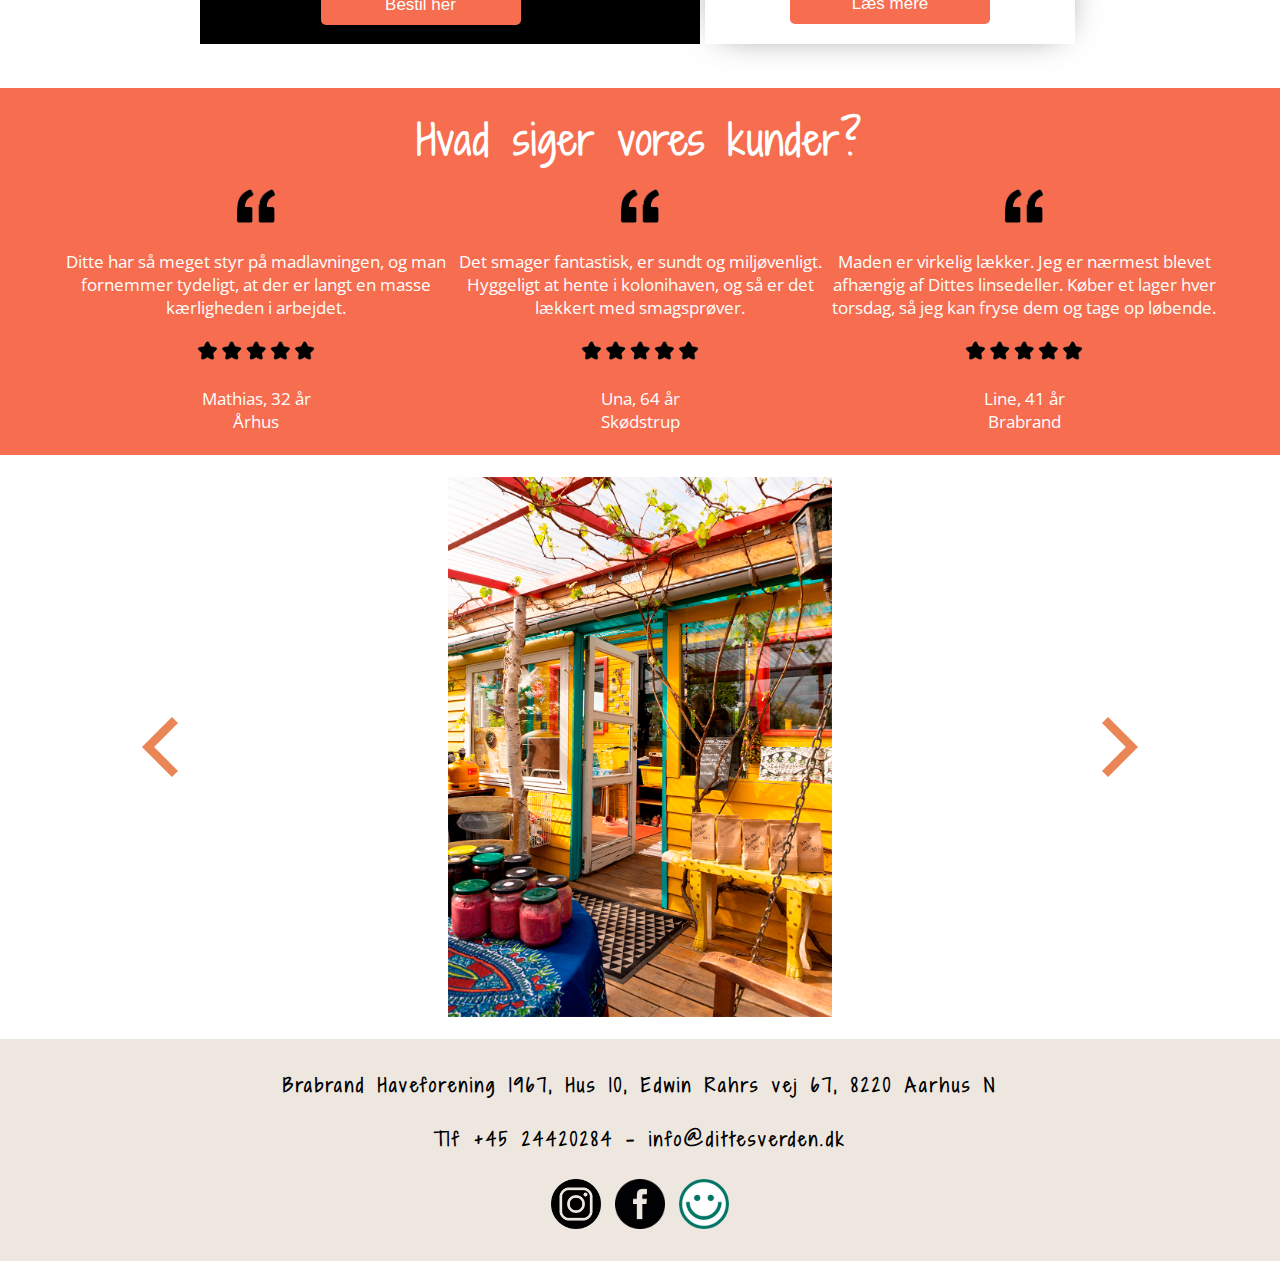
==== commit b513dcc1: "Version 30" ====
--- a/index.html
+++ b/index.html
@@ -85,7 +85,7 @@
                             <td>10,-</td>
                         </tr>
                         <tr>
-                            <th><a href="menu.html"><button class="forsideknapper" id="bestilherknap">Bestil her</button></a></th>
+                            <th><a href="menu.html"><button class="menu-knap" id="bestilherknap">Bestil her</button></a></th>
                         </tr>
                     </table>
 
@@ -131,7 +131,7 @@
                             <div class="ei_Title">Torsdag d. 4. juni</div>
                             <div class="ei_Copy">Afhentning af mad</div>
                         </div>
-                        <a href="kurser-og-arrangementer.html"><button class="forsideknapper">Læs mere</button></a>
+                        <a href="kurser-og-arrangementer.html"><button class="kalender-knap">Læs mere</button></a>
                     </div>
                 </div>
 
@@ -208,6 +208,4 @@
     <script src="js.js"></script>
     <script src="kalender.js"></script>
     <script src="slide.js"></script>
-</body>
-
-</html>
+</body></html>
--- a/css/style.css
+++ b/css/style.css
@@ -88,13 +88,6 @@
 }
 
 /*----FORSIDE-----*/
-
-.intro-video {
-    width: 100%;
-    height: 80vh;
-    object-fit: cover;
-}
-
 .anmeldelser {
     background-color: #f66d50;
     color: white;
@@ -294,6 +287,8 @@
 
 .portraet {
     width: 50%;
+    display: block;
+    margin: 0 auto;
 }
 
 .kontaktmigknap {
@@ -301,9 +296,8 @@
     color: #FFFFFF;
     width: 30%;
     font-size: 130%;
-    display: block;
-    margin: 0 auto;
     padding: 10px;
+    margin-bottom: 10px;
     border-radius: 5px;
 }
 
@@ -418,10 +412,7 @@
 }
 
 
-
-
 /*-----------FOOTER------------*/
-
 
 footer {
     background: #EEE7E0;
@@ -476,6 +467,12 @@
     .orange-felt {
         padding: 0 25px;
         padding-top: 5px;
+    }
+
+    /*---FORSIDE---*/
+    .intro-video {
+        width: 100%;
+        height: auto;
     }
 
     /*------MENU------*/
@@ -576,7 +573,11 @@
         padding: 5px 70px;
     }
 
-
+    /*---FORSIDE---*/
+    .intro-video {
+        width: 100%;
+        height: auto;
+    }
 
 
     /*-----MENU-----*/
@@ -816,7 +817,12 @@
         padding: 5px 200px;
     }
 
-
+    /*---FORSIDE---*/
+    .intro-video {
+        width: 100%;
+        height: 80vh;
+        object-fit: cover;
+    }
 
     /*-----MENU-----*/
     .menu-tavle {
--- a/kalender.css
+++ b/kalender.css
@@ -122,7 +122,20 @@
         letter-spacing: 2px;
     }
 
-    .forsideknapper {
+    .menu-knap {
+        display: block;
+        margin: 0 auto;
+        background-color: #f66d50;
+        color: #FFFFFF;
+        width: 120px;
+        font-size: 17px;
+        text-align: center;
+        padding: 10px;
+        border-radius: 5px;
+        border: none;
+    }
+
+    .kalender-knap {
         display: block;
         margin: 0 auto;
         background-color: #f66d50;
@@ -154,7 +167,20 @@
         letter-spacing: 2px;
     }
 
-    .forsideknapper {
+    .menu-knap {
+        display: block;
+        margin: 0 auto;
+        background-color: #f66d50;
+        color: #FFFFFF;
+        width: 200px;
+        font-size: 17px;
+        text-align: center;
+        padding: 10px;
+        border: none;
+        border-radius: 5px;
+    }
+
+    .kalender-knap {
         display: block;
         margin: 0 auto;
         background-color: #f66d50;
@@ -189,15 +215,28 @@
         letter-spacing: 2px;
     }
 
-    .forsideknapper {
-        display: block;
-        margin: 0 auto;
-        background-color: #f66d50;
-        color: #FFFFFF;
-        width: 200px;
-        font-size: 17px;
-        text-align: center;
-        padding: 10px;
-        border-radius: 5px;
-    }
-}
+    .menu-knap {
+        display: block;
+        margin: 0 auto;
+        margin-top: 100px;
+        background-color: #f66d50;
+        color: #FFFFFF;
+        width: 200px;
+        font-size: 17px;
+        text-align: center;
+        padding: 10px;
+        border-radius: 5px;
+    }
+
+    .kalender-knap {
+        display: block;
+        margin: 0 auto;
+        background-color: #f66d50;
+        color: #FFFFFF;
+        width: 200px;
+        font-size: 17px;
+        text-align: center;
+        padding: 10px;
+        border-radius: 5px;
+    }
+}
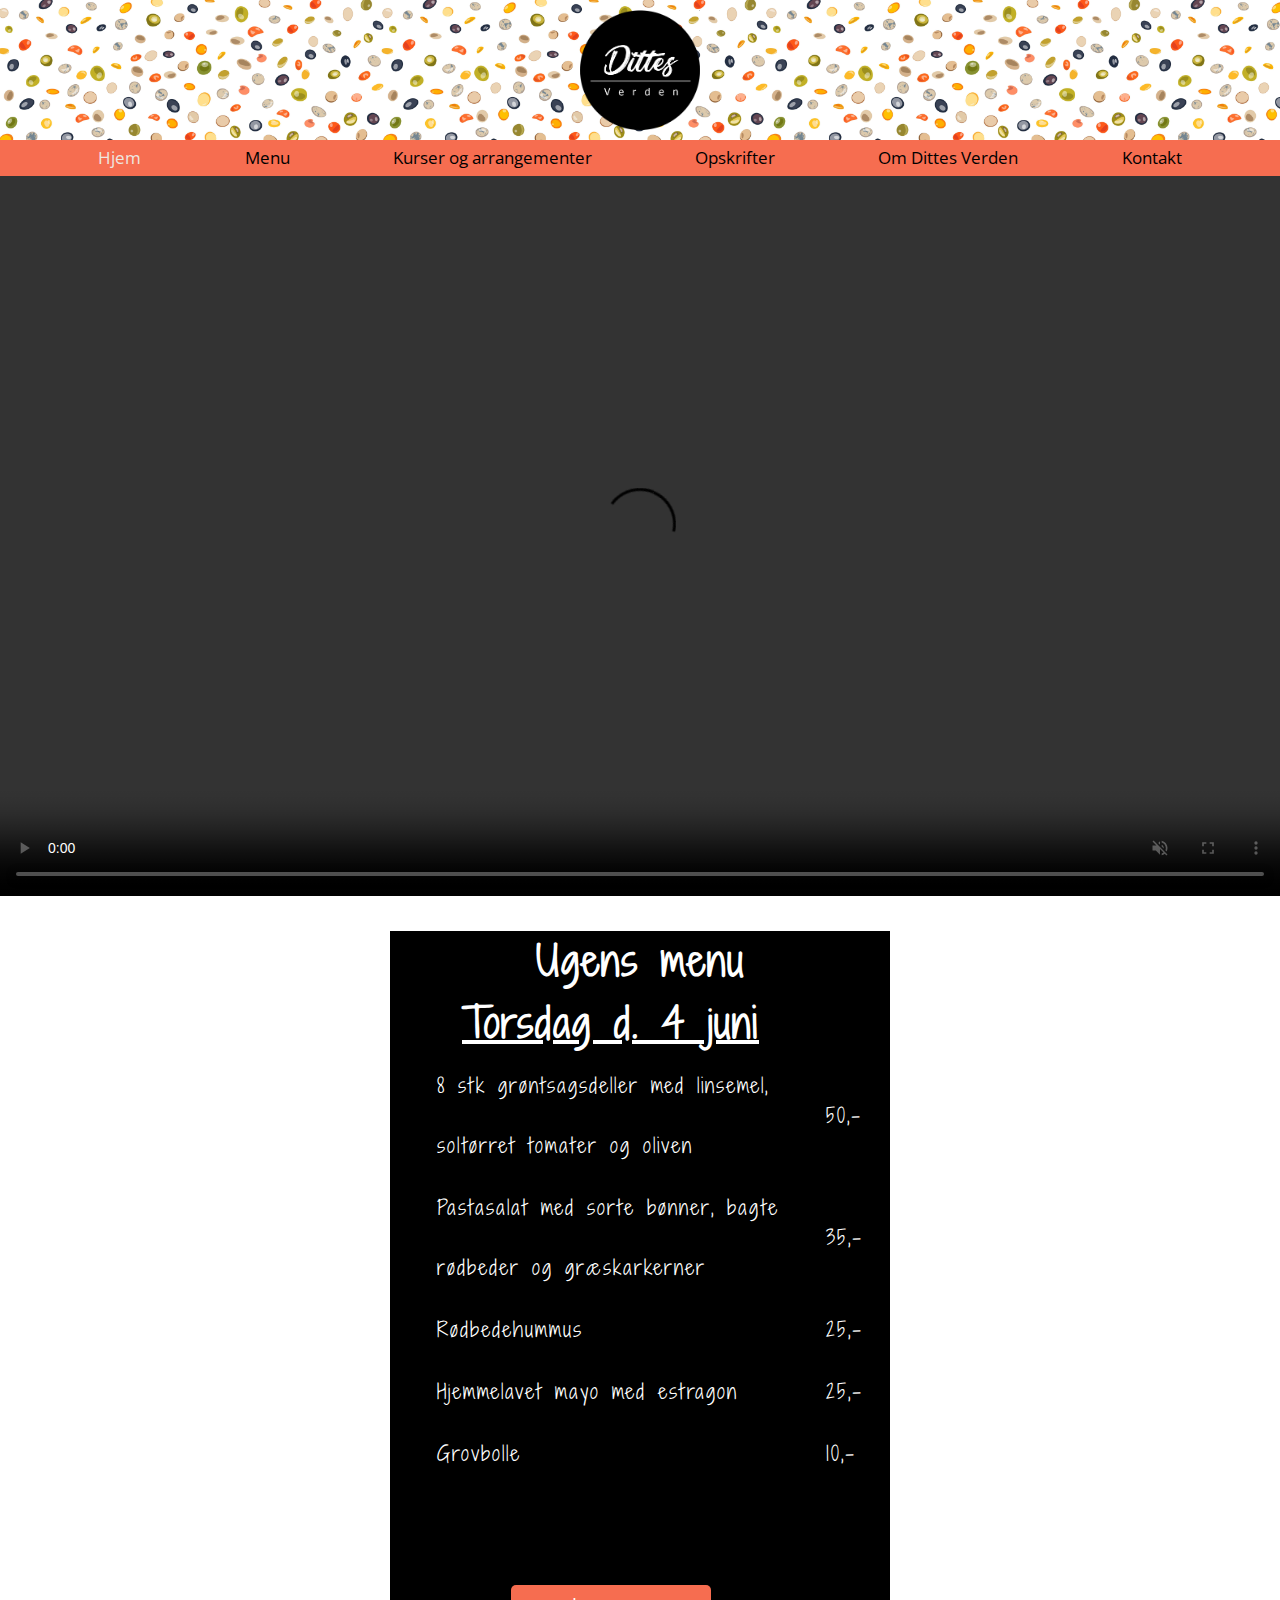
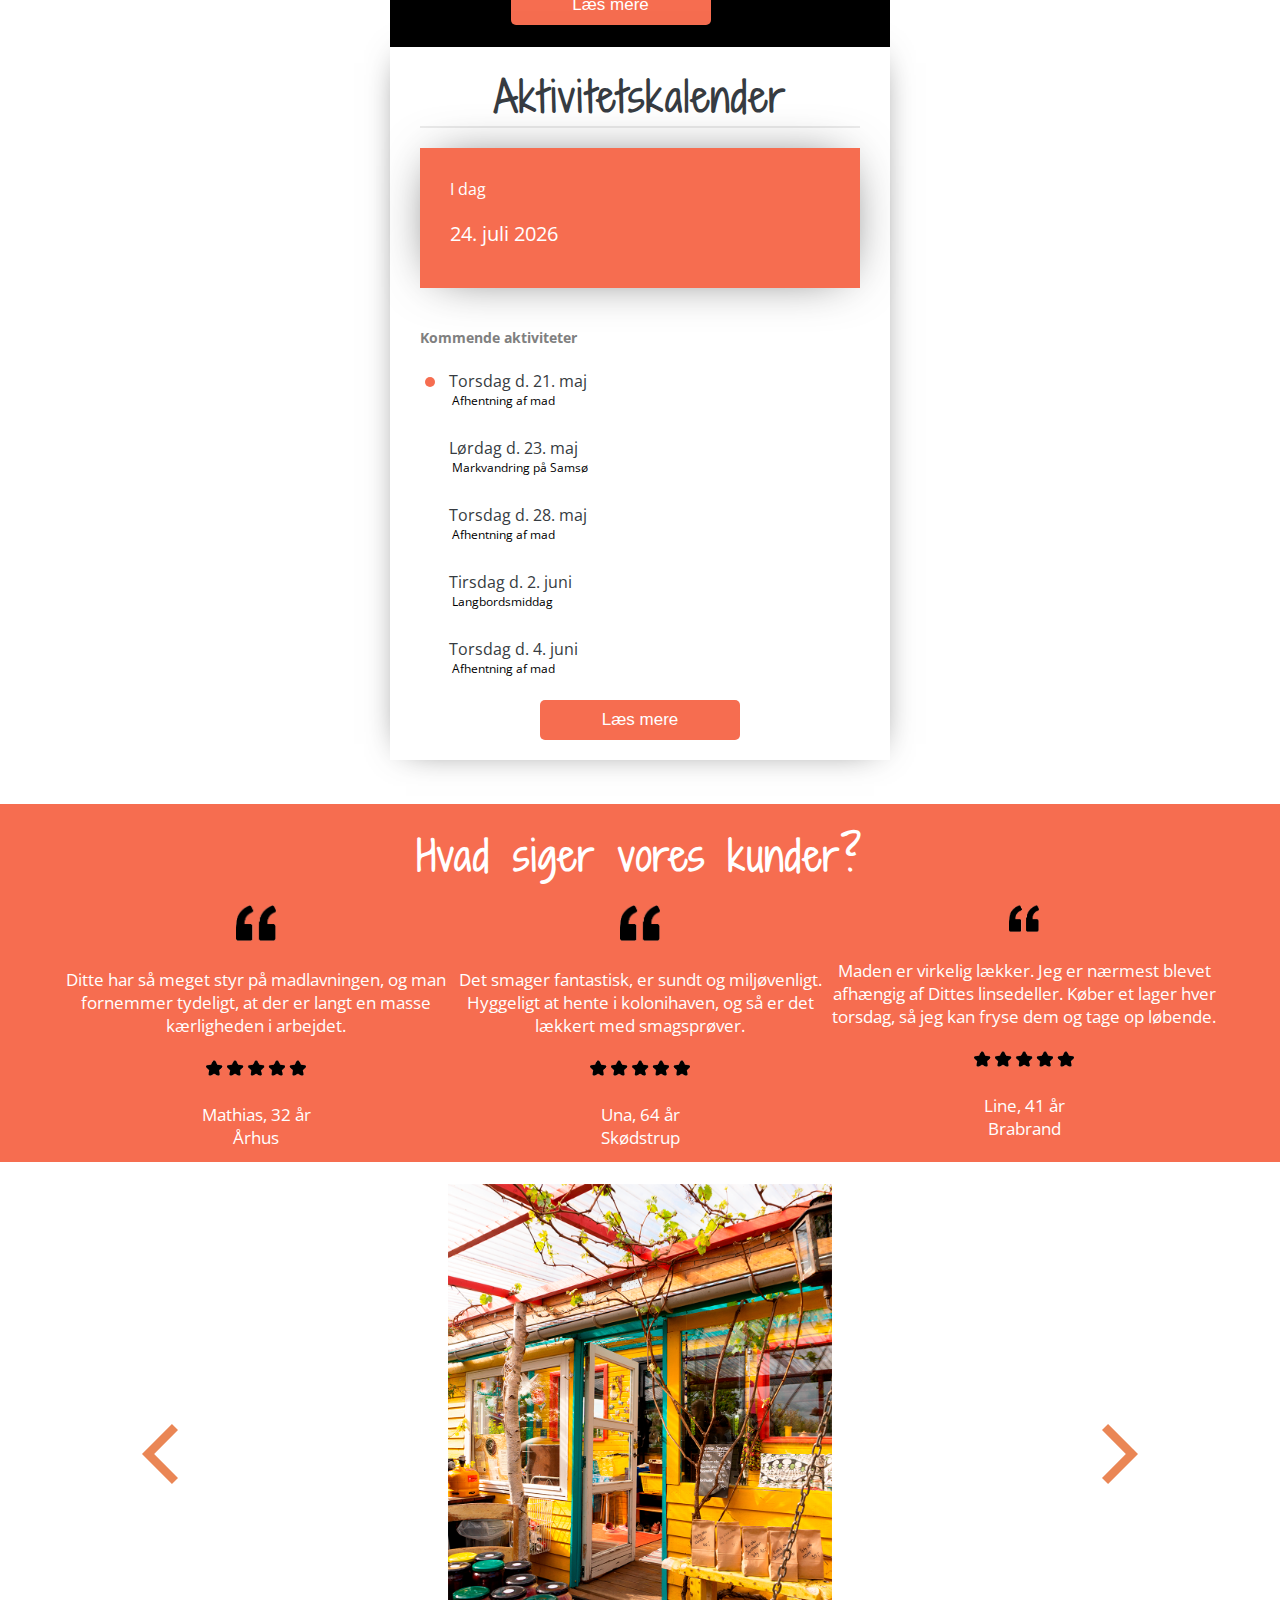
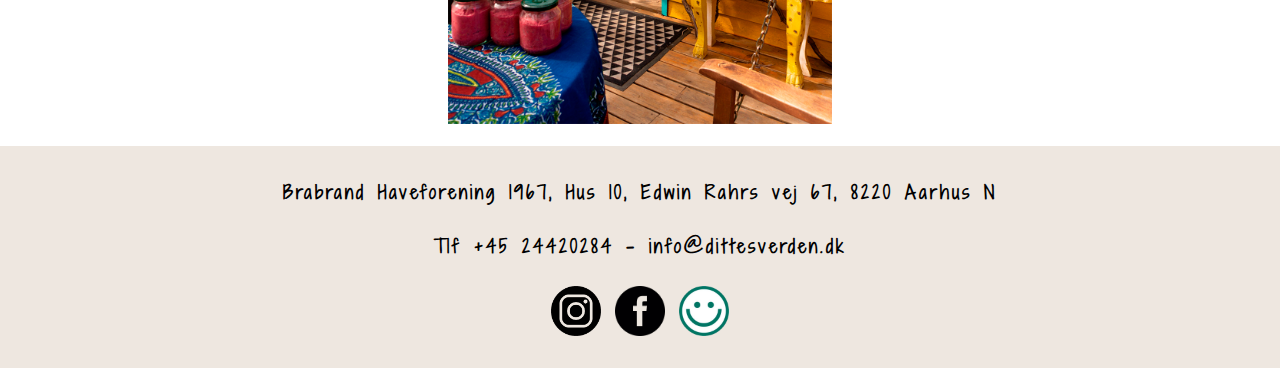
==== commit fe4bf53d: "Version 31" ====
--- a/index.html
+++ b/index.html
@@ -5,25 +5,43 @@
     <meta charset="utf-8">
     <meta name="viewport" content="width=device-width, initial-scale=1.0">
     <!-- HUSK UNIK TITLE TIL ALLE SIDER -->
-    <title></title>
+    <title>Dittes Verden</title>
     <!-- Husk en beskrivelse af siden i content-->
     <meta name="description" content="">
     <script src="https://ajax.googleapis.com/ajax/libs/jquery/3.5.1/jquery.min.js"></script>
     <link rel="stylesheet" href="css/style.css">
-    <link rel="stylesheet" href="kalender.css">
-    <link rel="stylesheet" href="slide.css">
+    <link rel="stylesheet" href="css/kalender.css">
+    <link rel="stylesheet" href="css/slide.css">
     <link href="https://fonts.googleapis.com/css2?family=Open+Sans&family=Shadows+Into+Light+Two&display=swap" rel="stylesheet">
 
+    <!-- Hotjar Tracking Code for http://www.sandrabirkefeldt.dk/dittes-verden/index.html -->
+    <script>
+        (function(h, o, t, j, a, r) {
+            h.hj = h.hj || function() {
+                (h.hj.q = h.hj.q || []).push(arguments)
+            };
+            h._hjSettings = {
+                hjid: 1830880,
+                hjsv: 6
+            };
+            a = o.getElementsByTagName('head')[0];
+            r = o.createElement('script');
+            r.async = 1;
+            r.src = t + h._hjSettings.hjid + j + h._hjSettings.hjsv;
+            a.appendChild(r);
+        })(window, document, 'https://static.hotjar.com/c/hotjar-', '.js?sv=');
+    </script>
+
 </head>
 
 <body>
 
 
-    <!-------------------------------HEADER------------------------------->
+    <!--HEADER-->
 
 
     <header>
-
+        <!--Navigation er lavet med inspiration fra: https://github.com/itaddiction/flexnav, www.w3school.com og egen kunnen-->
         <div id="logo">
             <a href="index.html"><img src="images/logo.png" alt="logo"></a>
             <label id="burger-menu" for="toggle">&#9776;</label>
@@ -48,7 +66,6 @@
 
     <main>
         <!--INTROVIDEO-->
-
         <video autoplay loop muted controls class="intro-video" id="intro">
             <source src="video/dittes-verden-introvideo.mp4" type="video/mp4">
         </video>
@@ -85,10 +102,9 @@
                             <td>10,-</td>
                         </tr>
                         <tr>
-                            <th><a href="menu.html"><button class="menu-knap" id="bestilherknap">Bestil her</button></a></th>
+                            <th><button class="menu-knap" type="button" onclick="window.location.href= 'menu.html';">Læs mere</button></th>
                         </tr>
                     </table>
-
                 </div>
 
                 <div class="calendar light">
@@ -131,7 +147,8 @@
                             <div class="ei_Title">Torsdag d. 4. juni</div>
                             <div class="ei_Copy">Afhentning af mad</div>
                         </div>
-                        <a href="kurser-og-arrangementer.html"><button class="kalender-knap">Læs mere</button></a>
+                        <button class="kalender-knap" type="button" onclick="window.location.href= 'kurser-og-arrangementer.html';">Læs mere</button>
+
                     </div>
                 </div>
 
@@ -145,30 +162,30 @@
             <h2>Hvad siger vores kunder?</h2>
             <div class="flex-anmeld">
                 <div>
-                    <img src="images/citationstegn.png" alt="Citationstegn" width="10%">
+                    <img src="images/citationstegn.png" alt="Citationstegn" width="40">
                     <br><br>
                     <p>Ditte har så meget styr på madlavningen, og man fornemmer tydeligt, at der er langt en masse kærligheden i arbejdet.</p>
                     <br>
-                    <img src="images/stjerner.png" alt="Fem stjerner som anmeldelse" width="30%">
+                    <img src="images/stjerner.png" alt="Fem stjerner som anmeldelse" width="100">
                     <br><br>
                     <p>Mathias, 32 år <br> Århus</p>
                 </div>
                 <br>
                 <div>
-                    <img src="images/citationstegn.png" alt="Citationstegn" width="10%">
+                    <img src="images/citationstegn.png" alt="Citationstegn" width="40">
                     <br><br>
                     <p>Det smager fantastisk, er sundt og miljøvenligt. Hyggeligt at hente i kolonihaven, og så er det lækkert med smagsprøver.</p>
                     <br>
-                    <img src="images/stjerner.png" alt="Fem stjerner som anmeldelse" width="30%">
+                    <img src="images/stjerner.png" alt="Fem stjerner som anmeldelse" width="100">
                     <br><br>
                     <p>Una, 64 år <br>Skødstrup </p>
                 </div>
                 <br>
                 <div>
-                    <img src="images/citationstegn.png" alt="Citationstegn" width="10%">
+                    <img src="images/citationstegn.png" alt="Citationstegn" width="30">
                     <br><br>
                     <p>Maden er virkelig lækker. Jeg er nærmest blevet afhængig af Dittes linsedeller. Køber et lager hver torsdag, så jeg kan fryse dem og tage op løbende.</p> <br>
-                    <img src="images/stjerner.png" alt="Fem stjerner som anmeldelse" width="30%">
+                    <img src="images/stjerner.png" alt="Fem stjerner som anmeldelse" width="100">
                     <br><br>
                     <p>Line, 41 år <br> Brabrand</p>
                     <br>
@@ -197,9 +214,9 @@
         </h3>
 
         <br>
-        <a href="https://www.instagram.com/dittesverden1/"><img src="images/instagram.png" alt="Instagram" width="60px"></a>
-        <a href="https://www.facebook.com/dittesverden1/"><img src="images/facebook.png" alt="Facebook" width="60px"></a>
-        <a href="https://www.findsmiley.dk/Sider/KontrolRapport.aspx?Virk1742943"><img src="images/smiley.png" alt="egenkontrol" width="60px"></a>
+        <a href="https://www.instagram.com/dittesverden1/"><img src="images/instagram.png" alt="Instagram" width="60"></a>
+        <a href="https://www.facebook.com/dittesverden1/"><img src="images/facebook.png" alt="Facebook" width="60"></a>
+        <a href="https://www.findsmiley.dk/Sider/KontrolRapport.aspx?Virk1742943"><img src="images/smiley.png" alt="egenkontrol" width="60"></a>
         <br>
         <br>
     </footer>
--- a/css/style.css
+++ b/css/style.css
@@ -167,10 +167,6 @@
 
 }
 
-#kontakt-form label {
-    font-family: 'Shadows Into Light Two', cursive;
-}
-
 #kontakt-form input,
 #kontakt-form textarea {
     font-family: 'Open Sans', sans-serif;
@@ -201,6 +197,7 @@
     text-align: center;
     padding: 10px;
     border-radius: 5px;
+    border: none;
 }
 
 
@@ -233,6 +230,10 @@
     color: #f66d50;
 }
 
+.gridopskrifter img {
+    width: 100%;
+}
+
 
 .modal_dialog {
     position: fixed;
@@ -295,10 +296,11 @@
     background-color: #f66d50;
     color: #FFFFFF;
     width: 30%;
-    font-size: 130%;
+    font-size: 17px;
     padding: 10px;
     margin-bottom: 10px;
     border-radius: 5px;
+    border: none;
 }
 
 .omditte a {
@@ -311,20 +313,21 @@
     color: #f66d50;
 }
 
-.omkoncept img {
-    width: 40%;
-    shape-outside: border-box;
-    margin-top: -20px;
-    float: right;
-}
-
 .dittecitat {
     margin: 30px 120px 0 0;
     font-style: italic;
 }
 
+.omkoncept img {
+    width: 0%;
+    margin-top: -20px;
+    float: right;
+}
+
+
 .omkoncept {
     padding-bottom: 160px;
+    padding-top: 10px;
 }
 
 .orange-felt-koncept {
@@ -346,17 +349,8 @@
 .mission img {
     width: 30%;
     float: left;
-    shape-outside: border-box;
     margin: 10px;
     margin-top: 30px;
-}
-
-.linserprodukter h4,
-.etkilo h4,
-.tokilo h4 {
-    font-family: 'Shadows Into Light Two', cursive;
-    display: block;
-    margin: 0 auto;
 }
 
 .buyhere {
@@ -386,7 +380,7 @@
     box-sizing: border-box;
 }
 
-#send-knap {
+input[type=submit] {
     width: 120px;
     height: 50px;
     font-size: 15px;
@@ -399,7 +393,7 @@
     cursor: pointer;
 }
 
-#send-knap:hover {
+input[type=submit]:hover {
     background-color: #f66d50;
 }
 
@@ -409,6 +403,12 @@
     padding: 20px;
     max-width: 100%;
     margin-bottom: 30px;
+}
+
+iframe {
+    width: 100%;
+    height: 450px;
+    border: 0;
 }
 
 
@@ -518,13 +518,13 @@
         display: flex;
         flex-direction: column;
         align-items: center;
-        width: 50%;
+        width: 100%;
     }
 
     .linserprodukter img {
-        margin: 10px;
         width: 200px;
     }
+
 
     footer h3 {
         font-size: 14px;
@@ -585,7 +585,7 @@
         display: block;
         margin: 0 auto;
         width: 620px;
-        height: 580px;
+        height: 450px;
         background-color: black;
         color: white;
         font-family: 'Shadows Into Light Two', cursive;
@@ -724,12 +724,18 @@
 
     .omdittecol {
         flex-direction: column;
-        width: 70%;
+        width: 100%;
     }
 
     .omditterow img {
         width: 30%;
         margin-right: 10%;
+    }
+
+    .kontaktmigknap {
+        width: 40%;
+        padding: 13px;
+
     }
 
     .omkoncept {
@@ -787,7 +793,7 @@
 
     .linserprodukter img {
         margin: 10px;
-        width: 50%;
+        width: 60%;
     }
 }
 
@@ -829,7 +835,7 @@
         display: block;
         margin: 0 auto;
         width: 700px;
-        height: 500px;
+        height: 450px;
         background-color: black;
         color: white;
         font-family: 'Shadows Into Light Two', cursive;
@@ -858,6 +864,7 @@
 
 
     /*------OM DITTES VERDEN------*/
+
     .omkontekst {
         padding-left: 200px;
     }
--- a/css/kalender.css
+++ b/css/kalender.css
@@ -0,0 +1,244 @@
+/*Kalender*/
+
+.light {
+    background-color: #fff;
+}
+
+.calendar {
+    width: 500px;
+    box-shadow: 0px 0px 35px -16px rgba(0, 0, 0, 0.75);
+    padding: 20px 30px;
+    color: #363b41;
+    display: inline-block;
+    margin: 0 auto;
+    margin-top: 5%;
+}
+
+.calendar_header {
+    border-bottom: 2px solid rgba(0, 0, 0, 0.08);
+}
+
+.header_copy {
+    color: grey;
+    font-size: 20px;
+}
+
+.calendar_plan {
+    margin: 20px 0 40px;
+}
+
+.cl_plan {
+    width: 100%;
+    height: 140px;
+    background-image: linear-gradient(-222deg, #f66d50, #f66d50);
+    box-shadow: 0px 0px 52px -18px rgba(0, 0, 0, 0.75);
+    padding: 30px;
+    color: #fff;
+}
+
+.cl_title {}
+
+.cl_copy {
+    font-size: 20px;
+    margin: 20px 0;
+    display: inline-block;
+}
+
+.calendar_events {
+    color: grey;
+}
+
+.ce_title {
+    font-size: 14px;
+}
+
+.event_item {
+    margin: 18px 0;
+    padding: 5px;
+    cursor: pointer;
+
+}
+
+.ei_Copy,
+.ei_Title {
+    color: black;
+}
+
+.ei_Dot,
+.ei_Title {
+    display: inline-block;
+}
+
+.ei_Dot {
+    border-radius: 50%;
+    width: 10px;
+    height: 10px;
+    background-color: white;
+    box-shadow: 0px 0px 52px -18px rgba(0, 0, 0, 0.75);
+}
+
+.dot_active {
+    background-color: #f66d50;
+}
+
+.ei_Title {
+    margin-left: 10px;
+    color: #363b41;
+}
+
+.ei_Copy {
+    font-size: 12px;
+    margin-left: 27px;
+}
+
+.flex-container {
+    display: flex;
+    flex-wrap: wrap;
+    margin-top: 30px;
+    justify-content: space-between;
+}
+
+
+
+
+/*MEDIA QUERY MOBILE*/
+
+@media all and (max-width: 599px) {
+    .menu-tavle-forside {
+        width: 100%;
+        display: block;
+        margin: 0 auto;
+        background-color: black;
+        color: white;
+        font-family: 'Shadows Into Light Two', cursive;
+        line-height: 3em;
+        font-size: 20px;
+        letter-spacing: 2px;
+    }
+
+    .menu-knap {
+        display: block;
+        margin: 0 auto;
+        margin-bottom: 20px;
+        background-color: #f66d50;
+        color: #FFFFFF;
+        width: 140px;
+        font-size: 17px;
+        text-align: center;
+        padding: 10px;
+        border-radius: 5px;
+        border: none;
+    }
+
+    .kalender-knap {
+        display: block;
+        margin: 0 auto;
+        background-color: #f66d50;
+        color: #FFFFFF;
+        width: 140px;
+        font-size: 17px;
+        text-align: center;
+        padding: 10px;
+        border-radius: 5px;
+        border: none;
+    }
+
+}
+
+/*MEDIA QUERY TABLET AND ABOVE*/
+
+@media all and (min-width: 600px) {
+    section {
+        margin: 0 80px;
+    }
+
+    .menu-tavle-forside {
+        width: 500px;
+        display: block;
+        margin: 0 auto;
+        background-color: black;
+        color: white;
+        font-family: 'Shadows Into Light Two', cursive;
+        line-height: 3em;
+        font-size: 20px;
+        letter-spacing: 2px;
+    }
+
+    .menu-knap {
+        display: block;
+        margin: 0 auto;
+        margin-bottom: 20px;
+        background-color: #f66d50;
+        color: #FFFFFF;
+        width: 200px;
+        font-size: 17px;
+        text-align: center;
+        padding: 10px;
+        border: none;
+        border-radius: 5px;
+    }
+
+    .kalender-knap {
+        display: block;
+        margin: 0 auto;
+        background-color: #f66d50;
+        color: #FFFFFF;
+        width: 200px;
+        font-size: 17px;
+        text-align: center;
+        padding: 10px;
+        border: none;
+        border-radius: 5px;
+    }
+
+    .calendar {
+        margin-top: 0;
+    }
+}
+
+/*MEDIA QUERY LAPTOP AND ABOVE*/
+
+@media all and (min-width: 1024px) {
+    section {
+        margin: 0 200px;
+    }
+
+    .menu-tavle-forside {
+        max-width: 60%;
+        background-color: black;
+        color: white;
+        font-family: 'Shadows Into Light Two', cursive;
+        line-height: 3em;
+        font-size: 20px;
+        letter-spacing: 2px;
+        display: block;
+        margin: 0 auto;
+    }
+
+    .menu-knap {
+        display: block;
+        margin: 0 auto;
+        margin-top: 100px;
+        margin-bottom: 20px;
+        background-color: #f66d50;
+        color: #FFFFFF;
+        width: 200px;
+        font-size: 17px;
+        text-align: center;
+        padding: 10px;
+        border-radius: 5px;
+    }
+
+    .kalender-knap {
+        display: block;
+        margin: 0 auto;
+        background-color: #f66d50;
+        color: #FFFFFF;
+        width: 200px;
+        font-size: 17px;
+        text-align: center;
+        padding: 10px;
+        border-radius: 5px;
+    }
+
+}
--- a/css/slide.css
+++ b/css/slide.css
@@ -0,0 +1,26 @@
+* {
+    box-sizing: border-box;
+    margin: 0;
+    padding: 0;
+}
+
+
+.slideshow {
+    display: flex;
+    align-items: center;
+    justify-content: space-around;
+}
+
+.slideshow img {
+    width: 30%;
+    margin: 0 auto;
+    display: block;
+}
+
+.slideshow button {
+    width: 25%;
+    border: none;
+    background: none;
+
+
+}
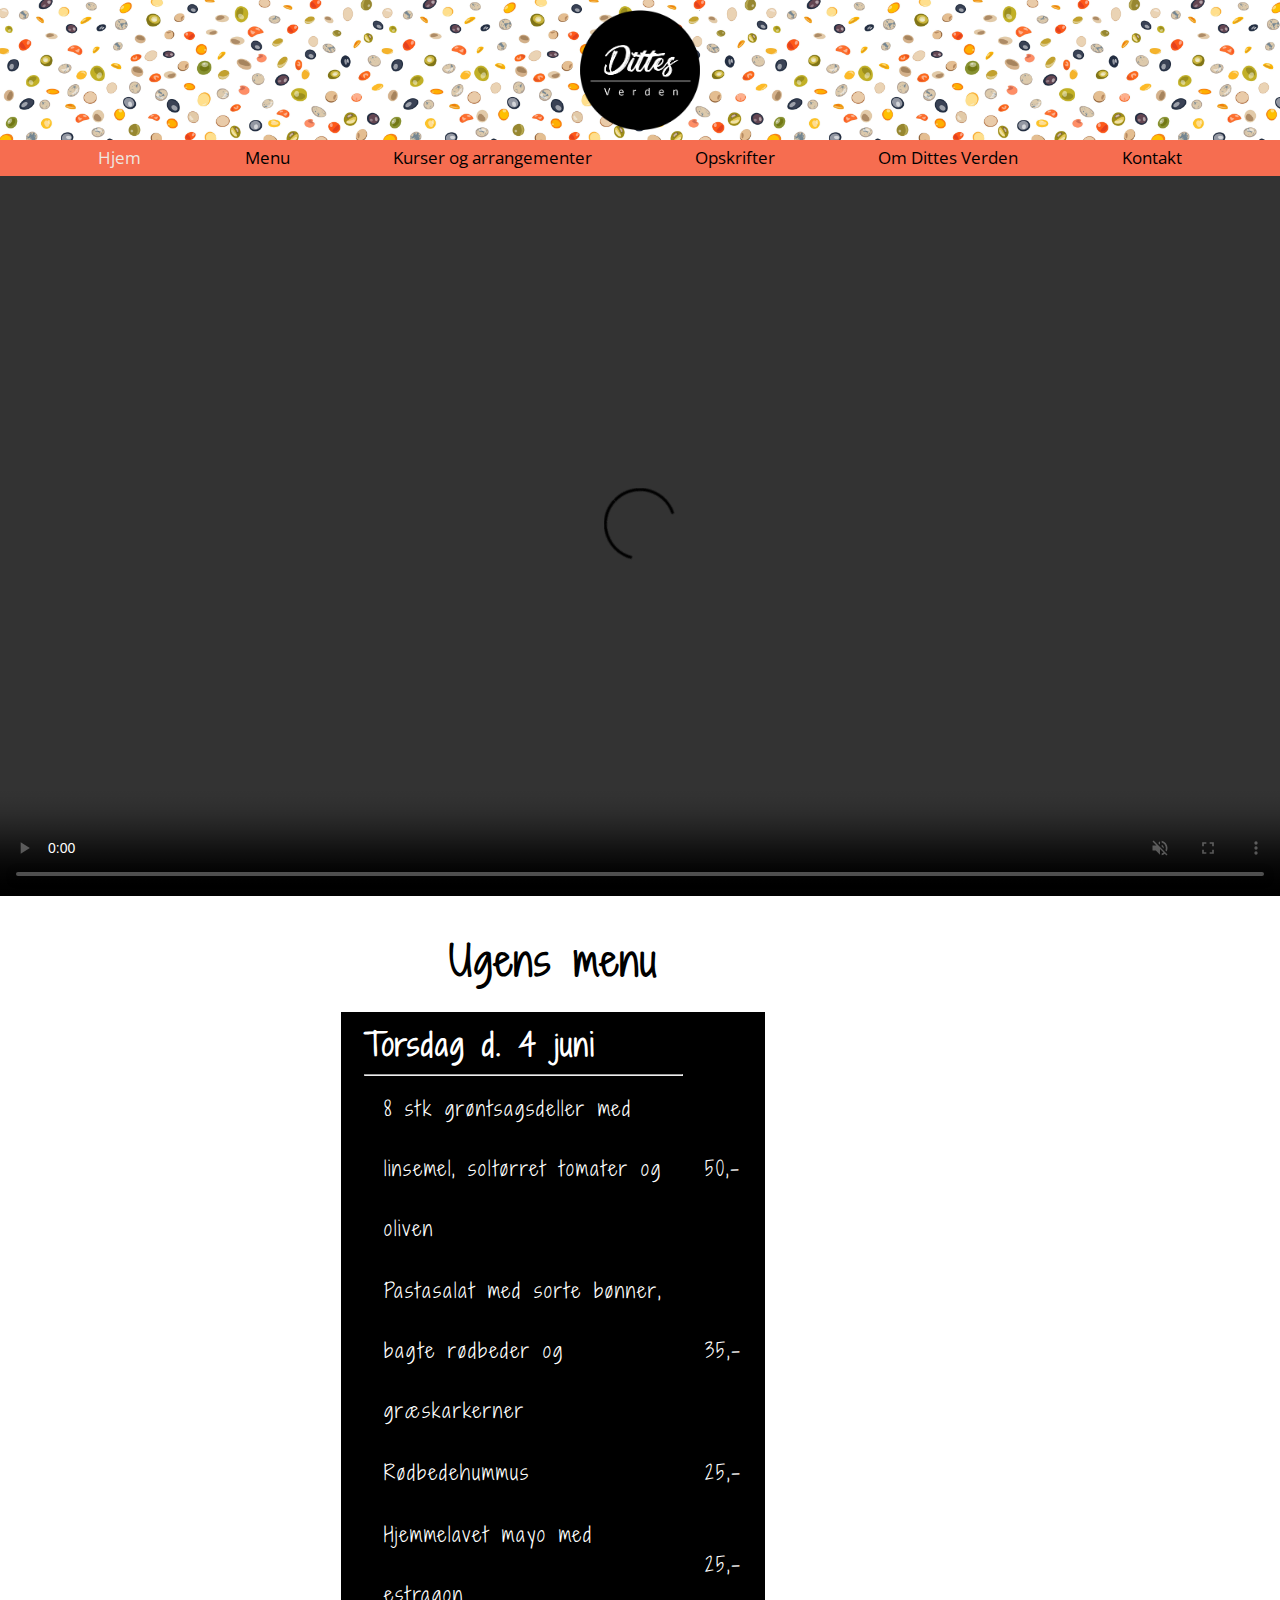
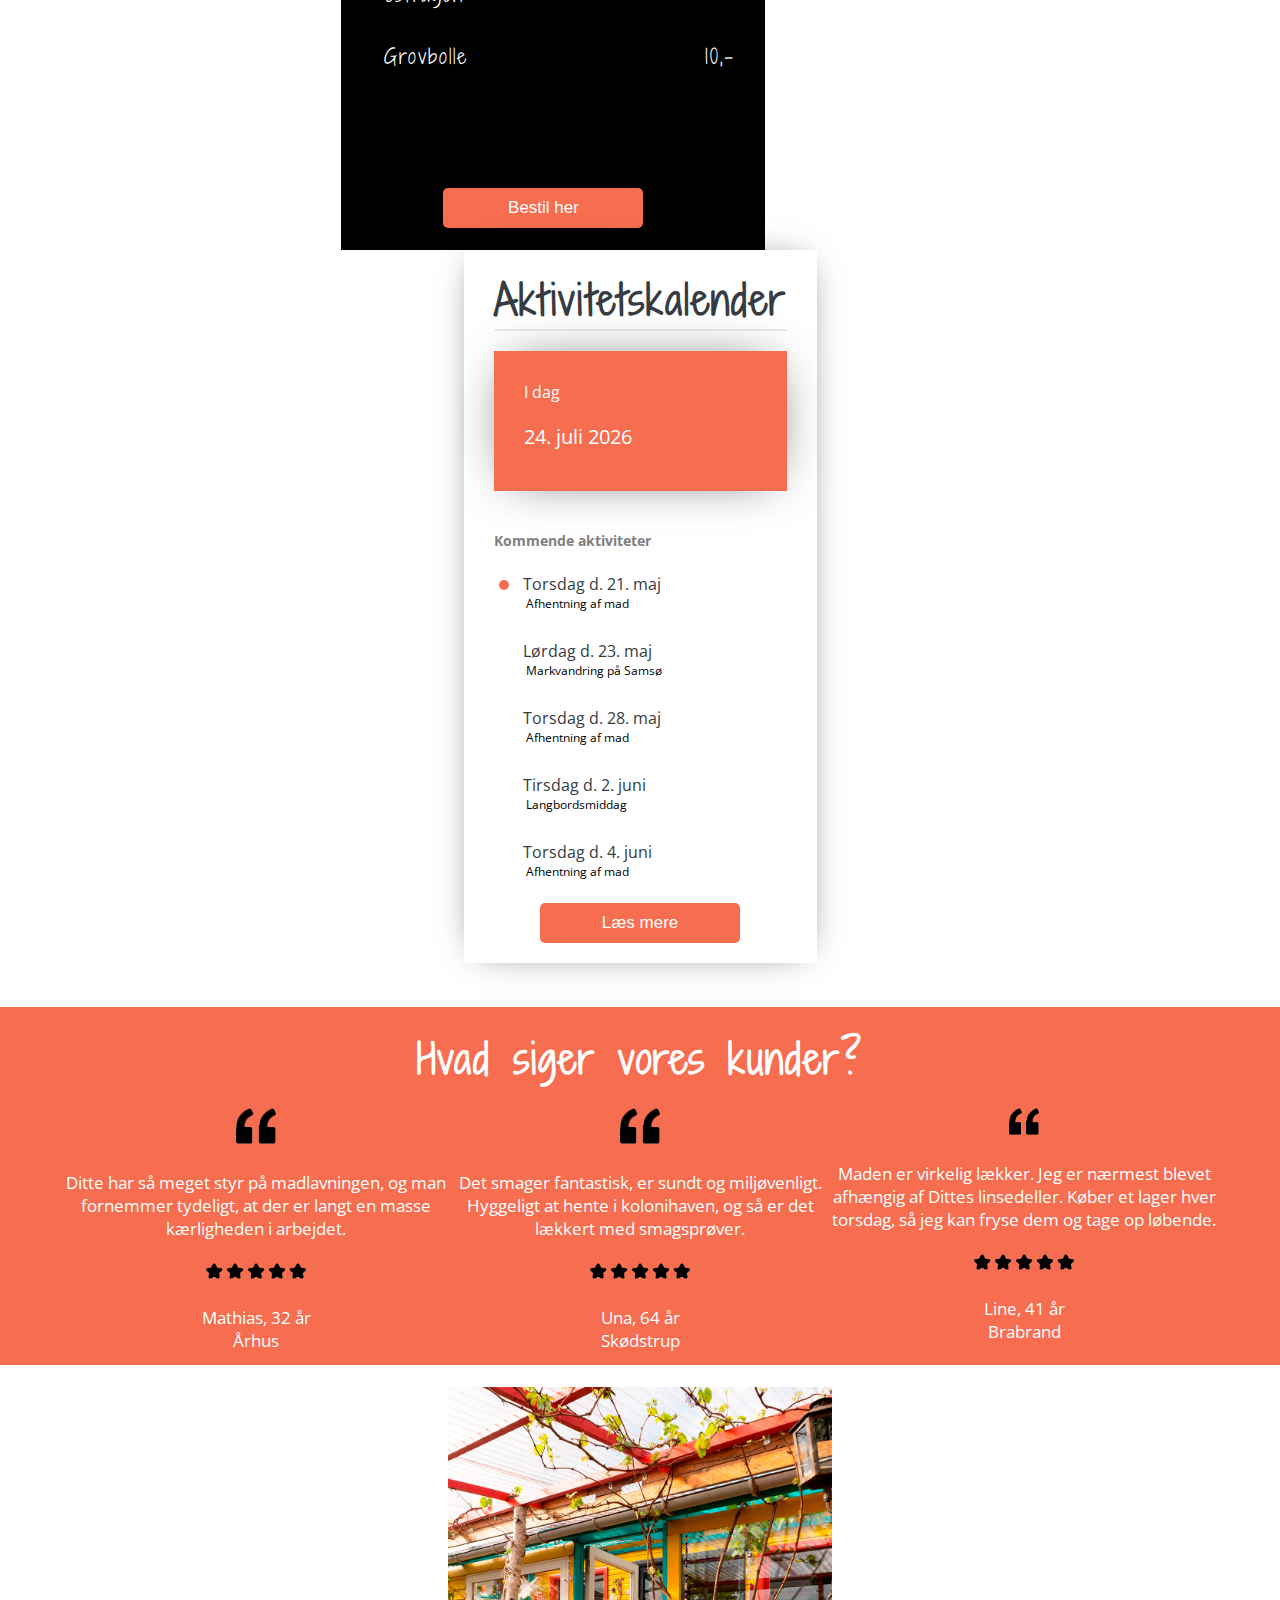
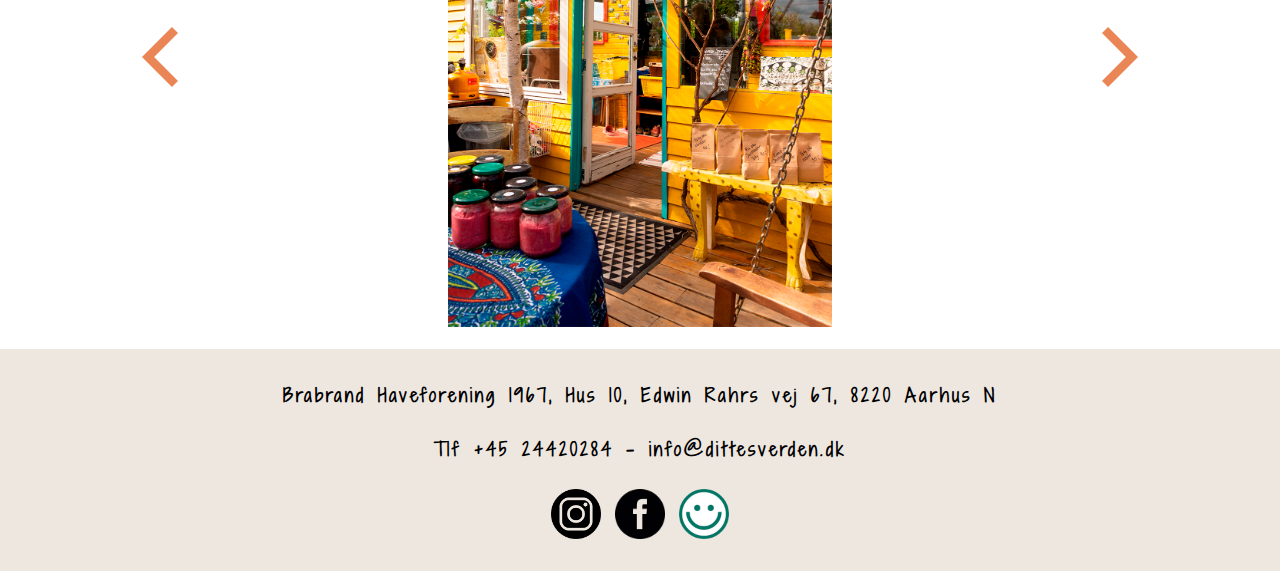
==== commit ee6a1674: "Version 32" ====
--- a/index.html
+++ b/index.html
@@ -30,6 +30,7 @@
             r.src = t + h._hjSettings.hjid + j + h._hjSettings.hjsv;
             a.appendChild(r);
         })(window, document, 'https://static.hotjar.com/c/hotjar-', '.js?sv=');
+
     </script>
 
 </head>
@@ -74,37 +75,41 @@
 
             <!--Kalender fundet: https://codepen.io/BradleyPJ/pen/LmpzNx-->
             <div class="flex-container">
-
-                <div class="menu-tavle-forside">
+                <div class="ugens-menu-forside">
                     <h2>Ugens menu</h2>
-                    <table class="menu-tabel">
-                        <tr style="font-size: 40px">
-                            <th><u>Torsdag d. 4 juni</u></th>
-                        </tr>
-                        <tr>
-                            <td>8 stk grøntsagsdeller med linsemel, soltørret tomater og oliven</td>
-                            <td>50,-</td>
-                        </tr>
-                        <tr>
-                            <td>Pastasalat med sorte bønner, bagte rødbeder og græskarkerner</td>
-                            <td>35,-</td>
-                        </tr>
-                        <tr>
-                            <td>Rødbedehummus</td>
-                            <td>25,-</td>
-                        </tr>
-                        <tr>
-                            <td>Hjemmelavet mayo med estragon</td>
-                            <td>25,-</td>
-                        </tr>
-                        <tr>
-                            <td>Grovbolle</td>
-                            <td>10,-</td>
-                        </tr>
-                        <tr>
-                            <th><button class="menu-knap" type="button" onclick="window.location.href= 'menu.html';">Læs mere</button></th>
-                        </tr>
-                    </table>
+                    <br>
+                    <div class="menu-tavle-forside">
+                        <table class="menu-tabel">
+                            <tr style="font-size: 30px">
+                                <th class="venstre-centreret">Torsdag d. 4 juni
+                                    <hr>
+                                </th>
+                            </tr>
+                            <tr>
+                                <td>8 stk grøntsagsdeller med linsemel, soltørret tomater og oliven</td>
+                                <td>50,-</td>
+                            </tr>
+                            <tr>
+                                <td>Pastasalat med sorte bønner, bagte rødbeder og græskarkerner</td>
+                                <td>35,-</td>
+                            </tr>
+                            <tr>
+                                <td>Rødbedehummus</td>
+                                <td>25,-</td>
+                            </tr>
+                            <tr>
+                                <td>Hjemmelavet mayo med estragon</td>
+                                <td>25,-</td>
+                            </tr>
+                            <tr>
+                                <td>Grovbolle</td>
+                                <td>10,-</td>
+                            </tr>
+                            <tr>
+                                <th><button class="menu-knap" type="button" onclick="window.location.href= 'menu.html';">Bestil her</button></th>
+                            </tr>
+                        </table>
+                    </div>
                 </div>
 
                 <div class="calendar light">
@@ -225,4 +230,6 @@
     <script src="js.js"></script>
     <script src="kalender.js"></script>
     <script src="slide.js"></script>
-</body></html>
+</body>
+
+</html>
--- a/css/style.css
+++ b/css/style.css
@@ -434,6 +434,7 @@
 @media all and (max-width: 599px) {
     header {
         display: block;
+        background-size: 60%;
     }
 
     #burger-menu {
@@ -457,7 +458,8 @@
     .main-nav a {
         text-align: center;
         border-top: 1px solid rgba(0, 0, 0, 0.1);
-        font-size: 20px
+        font-size: 20px;
+        padding: 5px;
     }
 
     section {
@@ -473,6 +475,11 @@
     .intro-video {
         width: 100%;
         height: auto;
+    }
+
+    .flex-anmeld {
+        display: flex;
+        flex-direction: column;
     }
 
     /*------MENU------*/
@@ -497,11 +504,33 @@
         width: 70%;
         margin-left: auto;
         margin-right: auto;
+        padding-top: 20px;
         text-align: center;
+    }
+
+    .fast-sortiment-container {
+        margin: 0;
     }
 
     .sortiment-billeder img {
         display: none;
+    }
+
+    /*----KURSER OG ARRANGEMENTER----*/
+    .aktivitetskalender {
+        width: 100%;
+    }
+
+    .langbordimggrid {
+        padding-top: 30px;
+    }
+
+    .burgerimggrid {
+        padding-top: 30px;
+    }
+
+    .dellerimggrid {
+        padding-top: 30px;
     }
 
 
@@ -527,7 +556,7 @@
 
 
     footer h3 {
-        font-size: 14px;
+        font-size: 17px;
     }
 
 }
--- a/css/kalender.css
+++ b/css/kalender.css
@@ -117,8 +117,7 @@
     }
 
     .menu-knap {
-        display: block;
-        margin: 0 auto;
+        margin-left: 40px;
         margin-bottom: 20px;
         background-color: #f66d50;
         color: #FFFFFF;
@@ -153,7 +152,7 @@
     }
 
     .menu-tavle-forside {
-        width: 500px;
+        width: 400px;
         display: block;
         margin: 0 auto;
         background-color: black;
@@ -165,8 +164,7 @@
     }
 
     .menu-knap {
-        display: block;
-        margin: 0 auto;
+        margin-left: 40px;
         margin-bottom: 20px;
         background-color: #f66d50;
         color: #FFFFFF;
@@ -193,6 +191,7 @@
 
     .calendar {
         margin-top: 0;
+        width: 400px;
     }
 }
 
@@ -204,7 +203,7 @@
     }
 
     .menu-tavle-forside {
-        max-width: 60%;
+        width: 60%;
         background-color: black;
         color: white;
         font-family: 'Shadows Into Light Two', cursive;
@@ -216,8 +215,7 @@
     }
 
     .menu-knap {
-        display: block;
-        margin: 0 auto;
+        margin-left: 40px;
         margin-top: 100px;
         margin-bottom: 20px;
         background-color: #f66d50;
@@ -241,4 +239,8 @@
         border-radius: 5px;
     }
 
-}
+    .calendar {
+        width: auto;
+    }
+
+}
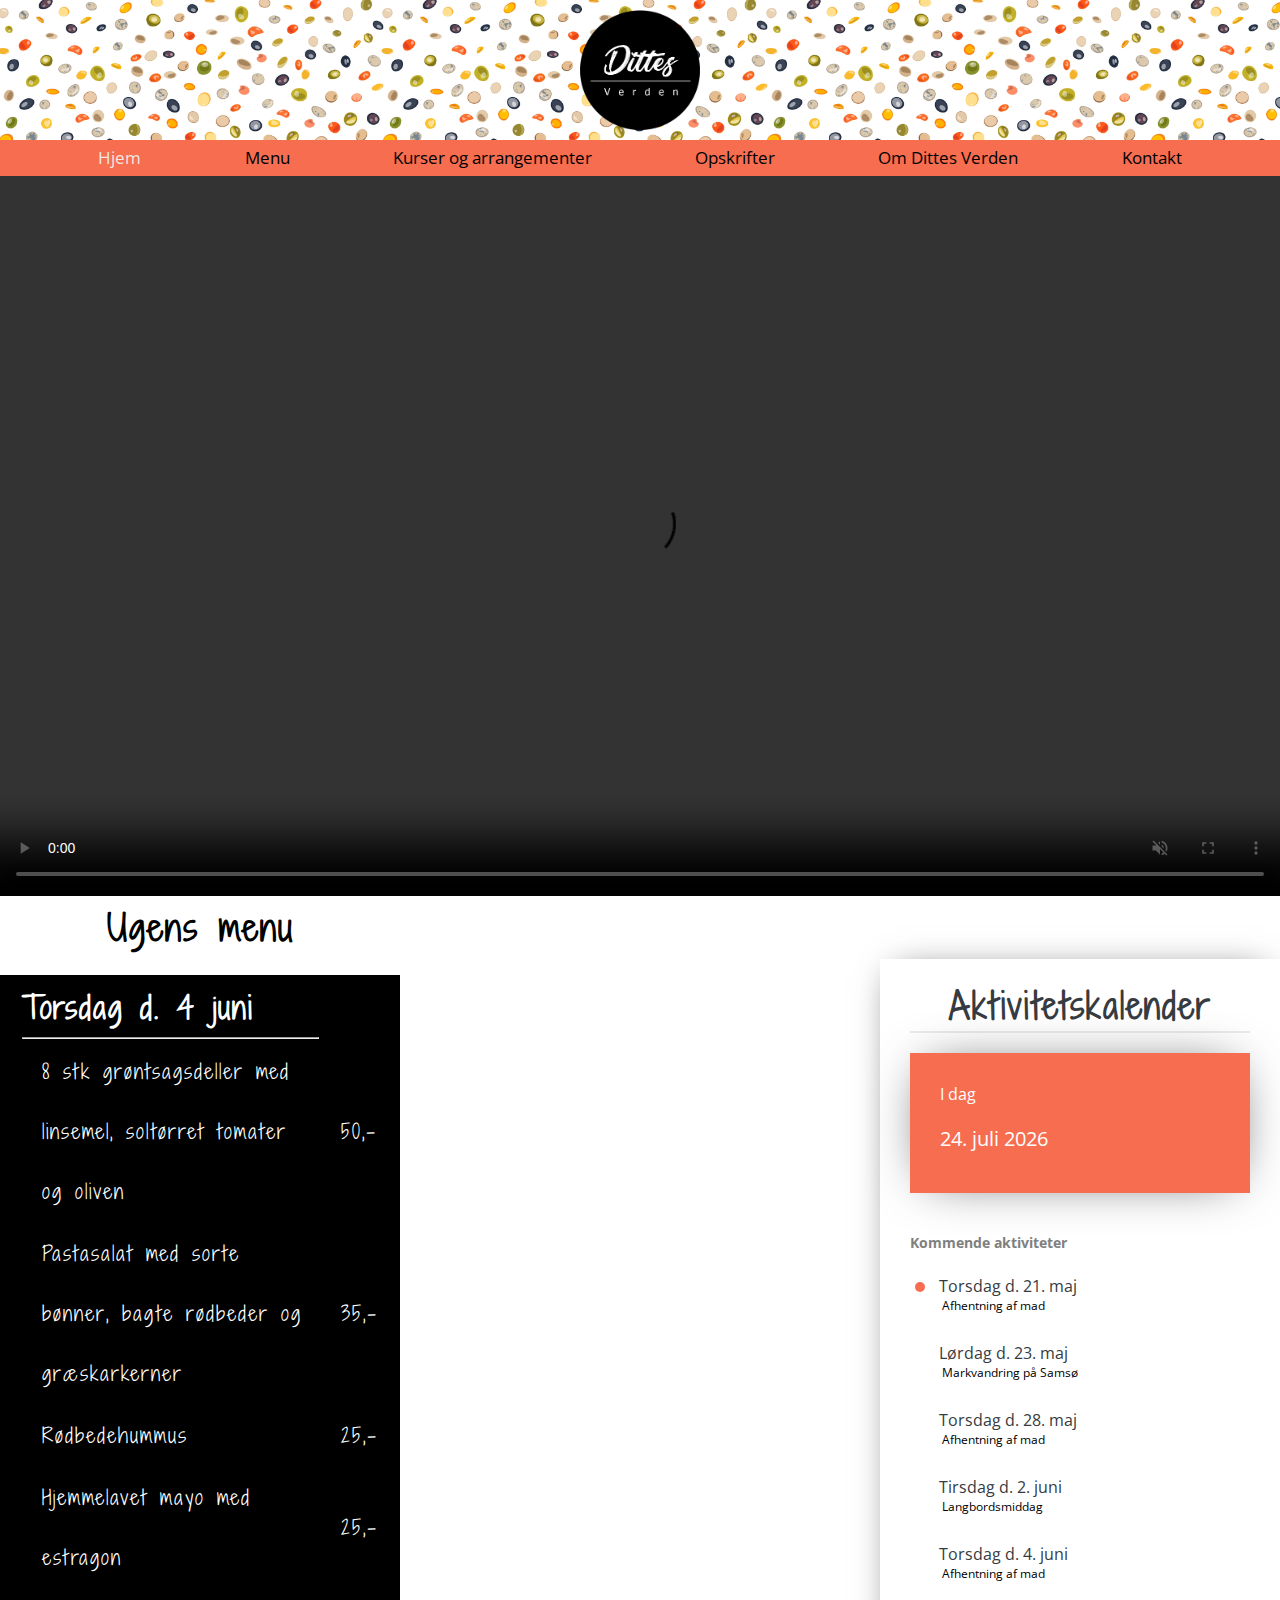
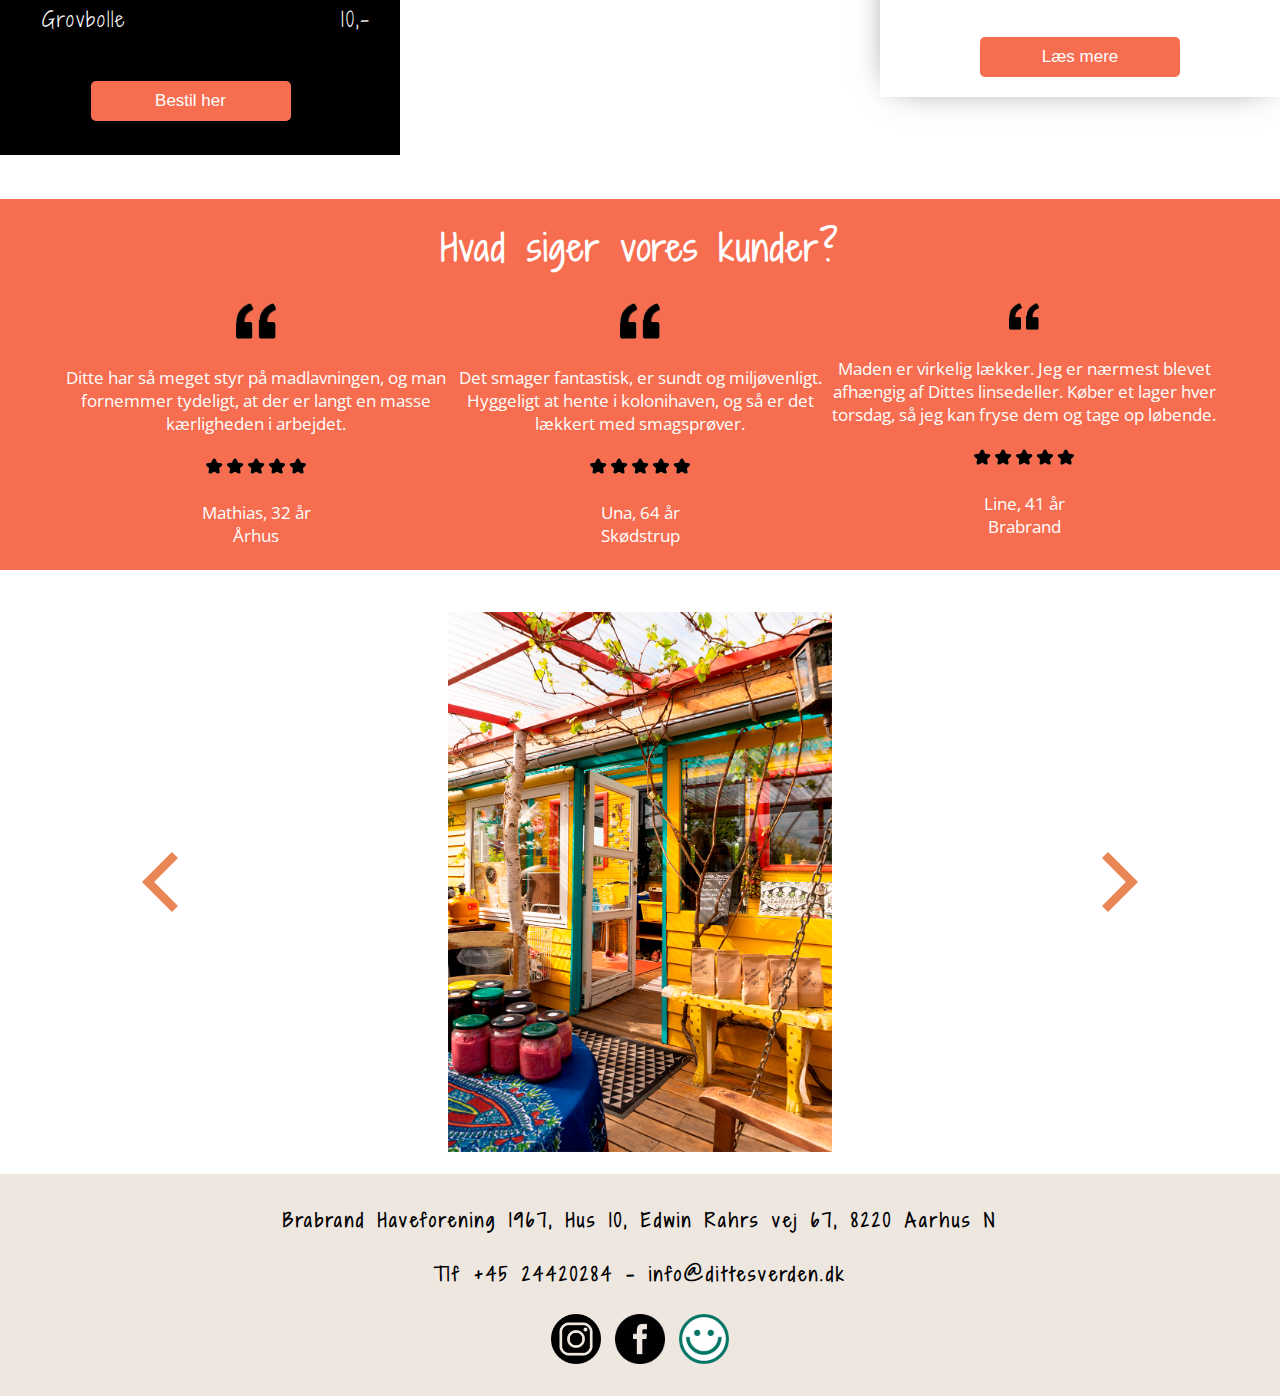
==== commit 50e86f06: "Version 33" ====
--- a/index.html
+++ b/index.html
@@ -7,12 +7,13 @@
     <!-- HUSK UNIK TITLE TIL ALLE SIDER -->
     <title>Dittes Verden</title>
     <!-- Husk en beskrivelse af siden i content-->
-    <meta name="description" content="">
+    <meta name="description" content="Et univers fyldt med plamtebaseret mad, opskrifter, farver og fællesskab i Dittes kolonihave i Brabrand">
     <script src="https://ajax.googleapis.com/ajax/libs/jquery/3.5.1/jquery.min.js"></script>
     <link rel="stylesheet" href="css/style.css">
     <link rel="stylesheet" href="css/kalender.css">
     <link rel="stylesheet" href="css/slide.css">
     <link href="https://fonts.googleapis.com/css2?family=Open+Sans&family=Shadows+Into+Light+Two&display=swap" rel="stylesheet">
+    <link rel="icon" type="image/png" sizes="16x16" href="/favicon-16x16.png">
 
     <!-- Hotjar Tracking Code for http://www.sandrabirkefeldt.dk/dittes-verden/index.html -->
     <script>
@@ -59,8 +60,6 @@
             <a href="opskrifter.html">Opskrifter</a>
             <a href="om-dittes-verden.html">Om Dittes Verden</a>
             <a href="kontakt.html">Kontakt</a>
-
-
         </div>
 
     </header>
@@ -68,97 +67,96 @@
     <main>
         <!--INTROVIDEO-->
         <video autoplay loop muted controls class="intro-video" id="intro">
-            <source src="video/dittes-verden-introvideo.mp4" type="video/mp4">
+            <source src="video/dittes-verden-intro.mp4" type="video/mp4">
         </video>
 
-        <section>
-
-            <!--Kalender fundet: https://codepen.io/BradleyPJ/pen/LmpzNx-->
-            <div class="flex-container">
-                <div class="ugens-menu-forside">
-                    <h2>Ugens menu</h2>
-                    <br>
-                    <div class="menu-tavle-forside">
-                        <table class="menu-tabel">
-                            <tr style="font-size: 30px">
-                                <th class="venstre-centreret">Torsdag d. 4 juni
-                                    <hr>
-                                </th>
-                            </tr>
-                            <tr>
-                                <td>8 stk grøntsagsdeller med linsemel, soltørret tomater og oliven</td>
-                                <td>50,-</td>
-                            </tr>
-                            <tr>
-                                <td>Pastasalat med sorte bønner, bagte rødbeder og græskarkerner</td>
-                                <td>35,-</td>
-                            </tr>
-                            <tr>
-                                <td>Rødbedehummus</td>
-                                <td>25,-</td>
-                            </tr>
-                            <tr>
-                                <td>Hjemmelavet mayo med estragon</td>
-                                <td>25,-</td>
-                            </tr>
-                            <tr>
-                                <td>Grovbolle</td>
-                                <td>10,-</td>
-                            </tr>
-                            <tr>
-                                <th><button class="menu-knap" type="button" onclick="window.location.href= 'menu.html';">Bestil her</button></th>
-                            </tr>
-                        </table>
-                    </div>
-                </div>
-
-                <div class="calendar light">
-                    <div class="calendar_header">
-                        <h1 class="header_title">Aktivitetskalender</h1>
-                    </div>
-                    <div class="calendar_plan">
-                        <div class="cl_plan">
-                            <div class="cl_title">I dag</div>
-                            <div class="cl_copy" id="kalender1"></div>
-                            <div class="cl_add">
-                                <i class="fas fa-plus"></i>
-                            </div>
+
+
+        <!--Kalender fundet: https://codepen.io/BradleyPJ/pen/LmpzNx-->
+        <div class="flex-container">
+            <div class="ugens-menu-forside">
+                <h2>Ugens menu</h2>
+                <br>
+                <div class="menu-tavle-forside">
+                    <table class="menu-tabel">
+                        <tr style="font-size: 30px">
+                            <th class="venstre-centreret">Torsdag d. 4 juni
+                                <hr>
+                            </th>
+                        </tr>
+                        <tr>
+                            <td>8 stk grøntsagsdeller med linsemel, soltørret tomater og oliven</td>
+                            <td>50,-</td>
+                        </tr>
+                        <tr>
+                            <td>Pastasalat med sorte bønner, bagte rødbeder og græskarkerner</td>
+                            <td>35,-</td>
+                        </tr>
+                        <tr>
+                            <td>Rødbedehummus</td>
+                            <td>25,-</td>
+                        </tr>
+                        <tr>
+                            <td>Hjemmelavet mayo med estragon</td>
+                            <td>25,-</td>
+                        </tr>
+                        <tr>
+                            <td>Grovbolle</td>
+                            <td>10,-</td>
+                        </tr>
+                        <tr>
+                            <th><button class="menu-knap" type="button" onclick="window.location.href= 'menu.html';">Bestil her</button></th>
+                        </tr>
+                    </table>
+                </div>
+            </div>
+
+            <div class="calendar light">
+                <div class="calendar_header">
+                    <h1 class="header_title">Aktivitetskalender</h1>
+                </div>
+                <div class="calendar_plan">
+                    <div class="cl_plan">
+                        <div class="cl_title">I dag</div>
+                        <div class="cl_copy" id="kalender1"></div>
+                        <div class="cl_add">
+                            <i class="fas fa-plus"></i>
                         </div>
                     </div>
-                    <div class="calendar_events">
-                        <p class="ce_title">Kommende aktiviteter</p>
-                        <div class="event_item">
-                            <div class="ei_Dot dot_active"></div>
-                            <div class="ei_Title">Torsdag d. 21. maj</div>
-                            <div class="ei_Copy">Afhentning af mad</div>
-                        </div>
-                        <div class="event_item">
-                            <div class="ei_Dot"></div>
-                            <div class="ei_Title">Lørdag d. 23. maj</div>
-                            <div class="ei_Copy">Markvandring på Samsø</div>
-                        </div>
-                        <div class="event_item">
-                            <div class="ei_Dot"></div>
-                            <div class="ei_Title">Torsdag d. 28. maj</div>
-                            <div class="ei_Copy">Afhentning af mad</div>
-                        </div>
-                        <div class="event_item">
-                            <div class="ei_Dot"></div>
-                            <div class="ei_Title">Tirsdag d. 2. juni</div>
-                            <div class="ei_Copy">Langbordsmiddag</div>
-                        </div>
-                        <div class="event_item">
-                            <div class="ei_Dot"></div>
-                            <div class="ei_Title">Torsdag d. 4. juni</div>
-                            <div class="ei_Copy">Afhentning af mad</div>
-                        </div>
-                        <button class="kalender-knap" type="button" onclick="window.location.href= 'kurser-og-arrangementer.html';">Læs mere</button>
-
-                    </div>
-                </div>
-
+                </div>
+                <div class="calendar_events">
+                    <p class="ce_title">Kommende aktiviteter</p>
+                    <div class="event_item">
+                        <div class="ei_Dot dot_active"></div>
+                        <div class="ei_Title">Torsdag d. 21. maj</div>
+                        <div class="ei_Copy">Afhentning af mad</div>
+                    </div>
+                    <div class="event_item">
+                        <div class="ei_Dot"></div>
+                        <div class="ei_Title">Lørdag d. 23. maj</div>
+                        <div class="ei_Copy">Markvandring på Samsø</div>
+                    </div>
+                    <div class="event_item">
+                        <div class="ei_Dot"></div>
+                        <div class="ei_Title">Torsdag d. 28. maj</div>
+                        <div class="ei_Copy">Afhentning af mad</div>
+                    </div>
+                    <div class="event_item">
+                        <div class="ei_Dot"></div>
+                        <div class="ei_Title">Tirsdag d. 2. juni</div>
+                        <div class="ei_Copy">Langbordsmiddag</div>
+                    </div>
+                    <div class="event_item">
+                        <div class="ei_Dot"></div>
+                        <div class="ei_Title">Torsdag d. 4. juni</div>
+                        <div class="ei_Copy">Afhentning af mad</div>
+                    </div>
+                    <button class="kalender-knap" type="button" onclick="window.location.href= 'kurser-og-arrangementer.html';">Læs mere</button>
+
+                </div>
             </div>
-        </section>
+
+        </div>
 
 
         <br>
--- a/css/style.css
+++ b/css/style.css
@@ -67,7 +67,7 @@
 h1,
 h2 {
     font-family: 'Shadows Into Light Two', cursive;
-    font-size: 40px;
+    font-size: 35px;
     text-align: center;
     letter-spacing: 2px;
 }
@@ -91,6 +91,7 @@
 .anmeldelser {
     background-color: #f66d50;
     color: white;
+    margin-bottom: 20px;
 }
 
 .flex-anmeld {
@@ -102,6 +103,7 @@
 
 .flex-anmeld div {
     width: 60%;
+    padding: 10px 0 10px 0;
     text-align: center;
     display: block;
     margin: 0 auto;
@@ -158,6 +160,7 @@
 .fast-sortiment-container div {
     flex-direction: column;
     justify-content: space-between;
+    margin-bottom: 30px;
 }
 
 .sortiment-tabel {
@@ -380,7 +383,7 @@
     box-sizing: border-box;
 }
 
-input[type=submit] {
+.knap {
     width: 120px;
     height: 50px;
     font-size: 15px;
@@ -393,8 +396,8 @@
     cursor: pointer;
 }
 
-input[type=submit]:hover {
-    background-color: #f66d50;
+.knap:hover {
+    background-color: #EEE7E0;
 }
 
 #kontakt-form {
@@ -409,6 +412,7 @@
     width: 100%;
     height: 450px;
     border: 0;
+    padding-bottom: 20px;
 }
 
 
@@ -539,6 +543,14 @@
 
     .orange-felt-koncept {
         padding: 0 25px;
+    }
+
+    .omkoncept img {
+        display: none;
+    }
+
+    .omkoncept {
+        padding: 5px 0 10px 0;
     }
 
     .halvkilo,
@@ -635,6 +647,11 @@
         width: 25%;
         margin-left: 20px;
         margin-right: 20px;
+        text-align: center;
+    }
+
+    .fast-sortiment-container {
+        margin: 0;
     }
 
     .sortiment-billeder img {
@@ -647,6 +664,14 @@
 
 
     /*---Kurser og arrangementer---*/
+    .aktivitetskalender {
+        width: 80%;
+    }
+
+    .gridkurser h2 {
+        margin: 0;
+    }
+
     .gridkurser {
         display: grid;
         grid-area: 1/1/5/3;
@@ -706,11 +731,14 @@
         width: 100%;
         height: auto;
         grid-gap: 50px;
+
     }
 
     .vrettergrid {
         grid-area: 1/1/2/2;
-    }
+        padding-left: 0;
+    }
+
 
     .vrettergridimg {
         grid-area: 1/2/2/3;
@@ -722,7 +750,6 @@
 
     .bagvaerkgridimg {
         grid-area: 2/1/3/2;
-        width: 90%;
     }
 
     .snacksgrid {
@@ -731,10 +758,12 @@
 
     .snacksgridimg {
         grid-area: 3/2/4/3;
+
     }
 
     .gridopskrifter img {
         width: 90%;
+
     }
 
 
@@ -783,8 +812,10 @@
 
     .omkoncept img {
         padding-right: 0;
-        width: 40%;
+        width: 30%;
+        height: 300px;
         float: none;
+        padding-top: 80px;
     }
 
     .mission {
@@ -898,5 +929,11 @@
         padding-left: 200px;
     }
 
-
-}
+    .omkoncept img {
+        padding-right: 0;
+        width: 20%;
+        float: none;
+    }
+
+
+}
--- a/css/kalender.css
+++ b/css/kalender.css
@@ -5,7 +5,6 @@
 }
 
 .calendar {
-    width: 500px;
     box-shadow: 0px 0px 35px -16px rgba(0, 0, 0, 0.75);
     padding: 20px 30px;
     color: #363b41;
@@ -36,7 +35,6 @@
     color: #fff;
 }
 
-.cl_title {}
 
 .cl_copy {
     font-size: 20px;
@@ -93,9 +91,10 @@
 
 .flex-container {
     display: flex;
-    flex-wrap: wrap;
-    margin-top: 30px;
+    flex-direction: row;
+    align-items: center;
     justify-content: space-between;
+
 }
 
 
@@ -104,8 +103,59 @@
 /*MEDIA QUERY MOBILE*/
 
 @media all and (max-width: 599px) {
+    .flex-container {
+        display: flex;
+        flex-direction: column;
+    }
+
     .menu-tavle-forside {
         width: 100%;
+        background-color: black;
+        color: white;
+        font-family: 'Shadows Into Light Two', cursive;
+        line-height: 3em;
+        font-size: 20px;
+        letter-spacing: 2px;
+    }
+
+    .menu-knap {
+        margin-left: 40px;
+        margin-bottom: 20px;
+        background-color: #f66d50;
+        color: #FFFFFF;
+        width: 140px;
+        font-size: 17px;
+        text-align: center;
+        padding: 10px;
+        border-radius: 5px;
+        border: none;
+    }
+
+    .kalender-knap {
+        background-color: #f66d50;
+        color: #FFFFFF;
+        width: 140px;
+        font-size: 17px;
+        text-align: center;
+        padding: 10px;
+        border-radius: 5px;
+        border: none;
+    }
+
+    .calendar {
+        width: 100%;
+    }
+
+}
+
+/*MEDIA QUERY TABLET AND ABOVE*/
+
+@media all and (min-width: 600px) {
+
+
+    .menu-tavle-forside {
+        width: 400px;
+        height: 780px;
         display: block;
         margin: 0 auto;
         background-color: black;
@@ -119,14 +169,15 @@
     .menu-knap {
         margin-left: 40px;
         margin-bottom: 20px;
-        background-color: #f66d50;
-        color: #FFFFFF;
-        width: 140px;
-        font-size: 17px;
-        text-align: center;
-        padding: 10px;
-        border-radius: 5px;
-        border: none;
+        margin-top: 30px;
+        background-color: #f66d50;
+        color: #FFFFFF;
+        width: 200px;
+        font-size: 17px;
+        text-align: center;
+        padding: 10px;
+        border: none;
+        border-radius: 5px;
     }
 
     .kalender-knap {
@@ -134,34 +185,23 @@
         margin: 0 auto;
         background-color: #f66d50;
         color: #FFFFFF;
-        width: 140px;
-        font-size: 17px;
-        text-align: center;
-        padding: 10px;
-        border-radius: 5px;
-        border: none;
-    }
-
-}
-
-/*MEDIA QUERY TABLET AND ABOVE*/
-
-@media all and (min-width: 600px) {
-    section {
-        margin: 0 80px;
-    }
-
-    .menu-tavle-forside {
+        width: 200px;
+        font-size: 17px;
+        text-align: center;
+        padding: 10px;
+        border: none;
+        border-radius: 5px;
+    }
+
+    .calendar {
         width: 400px;
-        display: block;
-        margin: 0 auto;
-        background-color: black;
-        color: white;
-        font-family: 'Shadows Into Light Two', cursive;
-        line-height: 3em;
-        font-size: 20px;
-        letter-spacing: 2px;
-    }
+        margin-top: 80px;
+    }
+}
+
+/*MEDIA QUERY LAPTOP AND ABOVE*/
+
+@media all and (min-width: 1024px) {
 
     .menu-knap {
         margin-left: 40px;
@@ -172,75 +212,24 @@
         font-size: 17px;
         text-align: center;
         padding: 10px;
-        border: none;
         border-radius: 5px;
     }
 
     .kalender-knap {
         display: block;
         margin: 0 auto;
-        background-color: #f66d50;
-        color: #FFFFFF;
-        width: 200px;
-        font-size: 17px;
-        text-align: center;
-        padding: 10px;
-        border: none;
+        margin-top: 50px;
+        background-color: #f66d50;
+        color: #FFFFFF;
+        width: 200px;
+        font-size: 17px;
+        text-align: center;
+        padding: 10px;
         border-radius: 5px;
     }
 
     .calendar {
-        margin-top: 0;
-        width: 400px;
-    }
-}
-
-/*MEDIA QUERY LAPTOP AND ABOVE*/
-
-@media all and (min-width: 1024px) {
-    section {
-        margin: 0 200px;
-    }
-
-    .menu-tavle-forside {
-        width: 60%;
-        background-color: black;
-        color: white;
-        font-family: 'Shadows Into Light Two', cursive;
-        line-height: 3em;
-        font-size: 20px;
-        letter-spacing: 2px;
-        display: block;
-        margin: 0 auto;
-    }
-
-    .menu-knap {
-        margin-left: 40px;
-        margin-top: 100px;
-        margin-bottom: 20px;
-        background-color: #f66d50;
-        color: #FFFFFF;
-        width: 200px;
-        font-size: 17px;
-        text-align: center;
-        padding: 10px;
-        border-radius: 5px;
-    }
-
-    .kalender-knap {
-        display: block;
-        margin: 0 auto;
-        background-color: #f66d50;
-        color: #FFFFFF;
-        width: 200px;
-        font-size: 17px;
-        text-align: center;
-        padding: 10px;
-        border-radius: 5px;
-    }
-
-    .calendar {
-        width: auto;
-    }
-
-}
+        margin: 0;
+    }
+
+}
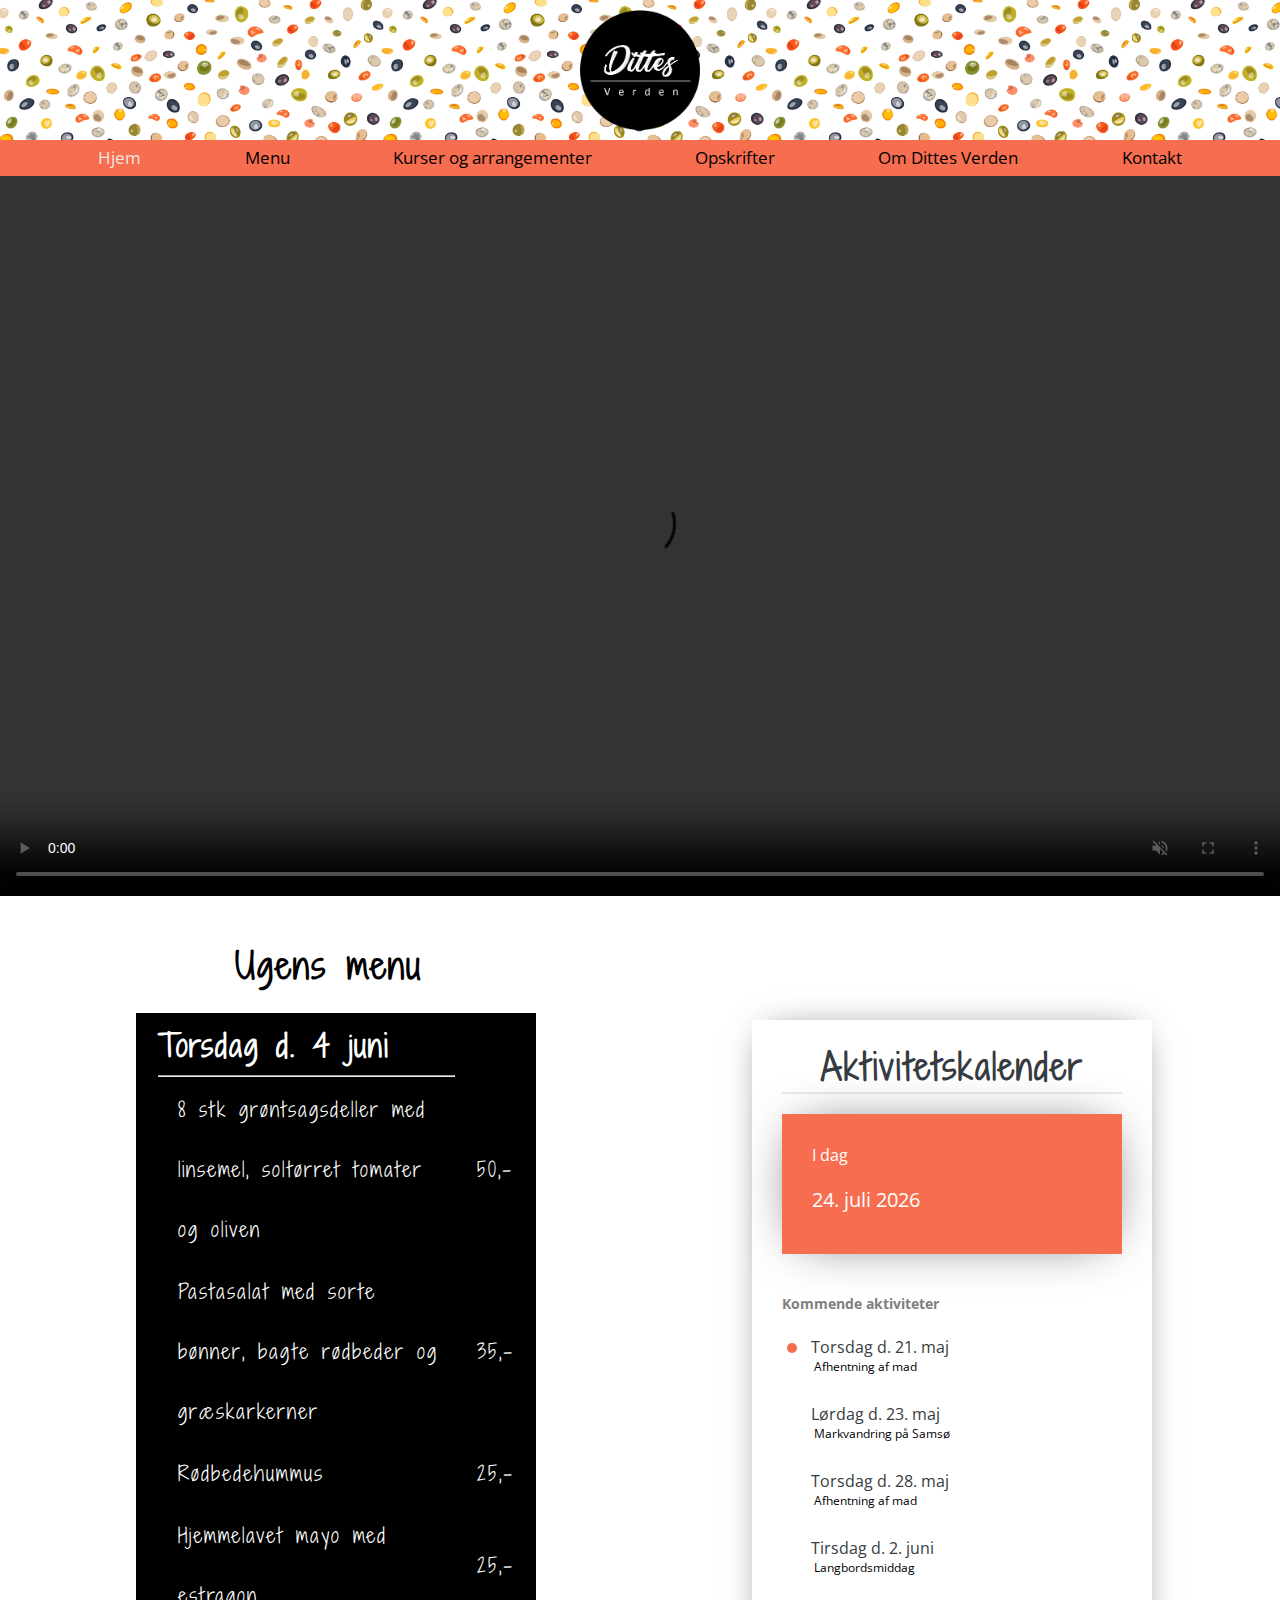
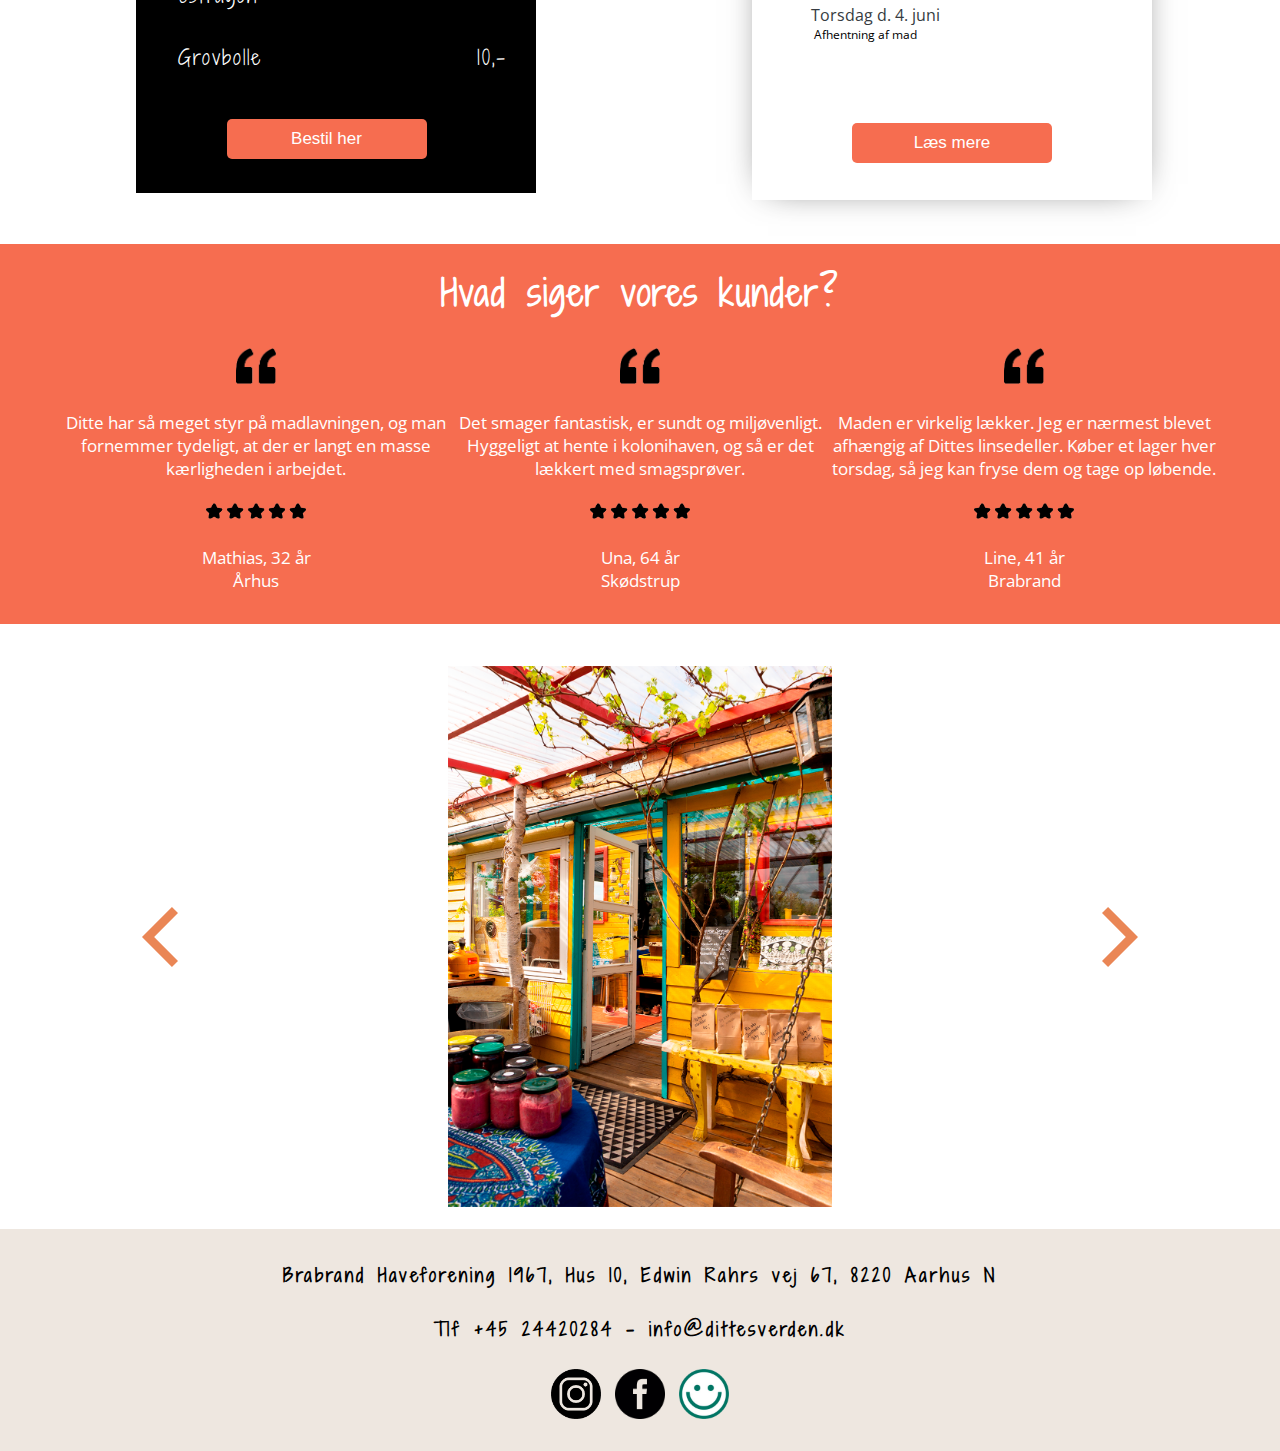
==== commit 23fb55ef: "Version 34" ====
--- a/index.html
+++ b/index.html
@@ -31,7 +31,6 @@
             r.src = t + h._hjSettings.hjid + j + h._hjSettings.hjsv;
             a.appendChild(r);
         })(window, document, 'https://static.hotjar.com/c/hotjar-', '.js?sv=');
-
     </script>
 
 </head>
@@ -185,7 +184,7 @@
                 </div>
                 <br>
                 <div>
-                    <img src="images/citationstegn.png" alt="Citationstegn" width="30">
+                    <img src="images/citationstegn.png" alt="Citationstegn" width="40">
                     <br><br>
                     <p>Maden er virkelig lækker. Jeg er nærmest blevet afhængig af Dittes linsedeller. Køber et lager hver torsdag, så jeg kan fryse dem og tage op løbende.</p> <br>
                     <img src="images/stjerner.png" alt="Fem stjerner som anmeldelse" width="100">
@@ -228,6 +227,4 @@
     <script src="js.js"></script>
     <script src="kalender.js"></script>
     <script src="slide.js"></script>
-</body>
-
-</html>
+</body></html>
--- a/css/style.css
+++ b/css/style.css
@@ -235,8 +235,9 @@
 
 .gridopskrifter img {
     width: 100%;
-}
-
+    padding-bottom: 10%;
+    padding-top: 10%;
+}
 
 .modal_dialog {
     position: fixed;
@@ -291,6 +292,7 @@
 
 .portraet {
     width: 50%;
+    height: 100%;
     display: block;
     margin: 0 auto;
 }
@@ -770,30 +772,24 @@
 
     /*-----OM DITTES VERDEN-----*/
 
+    .omditterow {
+        display: flex;
+        flex-direction: row;
+    }
+
+    .omditterow img {
+        width: 50%;
+        margin-right: 10%;
+    }
+
+    .dittecitat {
+        margin-right: 30px;
+    }
 
     .kontaktmigknap {
-        margin: 15px 90px;
-    }
-
-    .omditterow {
-        display: flex;
-        flex-direction: row;
-    }
-
-    .omdittecol {
-        flex-direction: column;
-        width: 100%;
-    }
-
-    .omditterow img {
-        width: 30%;
-        margin-right: 10%;
-    }
-
-    .kontaktmigknap {
-        width: 40%;
-        padding: 13px;
-
+        width: 80%;
+        padding: 20px;
+        margin: 15px 0px;
     }
 
     .omkoncept {
@@ -909,10 +905,7 @@
     }
 
     .specialiteter-container {
-        display: flex;
-        flex-direction: row;
-        flex-wrap: wrap;
-        justify-content: center;
+        padding-bottom: 30px;
     }
 
     .sortiment-billeder img {
--- a/css/kalender.css
+++ b/css/kalender.css
@@ -11,6 +11,7 @@
     display: inline-block;
     margin: 0 auto;
     margin-top: 5%;
+
 }
 
 .calendar_header {
@@ -94,6 +95,7 @@
     flex-direction: row;
     align-items: center;
     justify-content: space-between;
+    margin-top: 30px;
 
 }
 
@@ -140,6 +142,8 @@
         padding: 10px;
         border-radius: 5px;
         border: none;
+        display: block;
+        margin: 0 auto;
     }
 
     .calendar {
@@ -154,7 +158,7 @@
 
 
     .menu-tavle-forside {
-        width: 400px;
+        width: 300px;
         height: 780px;
         display: block;
         margin: 0 auto;
@@ -164,6 +168,7 @@
         line-height: 3em;
         font-size: 20px;
         letter-spacing: 2px;
+        margin-left: 2%;
     }
 
     .menu-knap {
@@ -191,11 +196,13 @@
         padding: 10px;
         border: none;
         border-radius: 5px;
+        margin-top: 80px;
     }
 
     .calendar {
-        width: 400px;
-        margin-top: 80px;
+        width: 300px;
+        height: 780px;
+        margin-top: 10%;
     }
 }
 
@@ -226,10 +233,22 @@
         text-align: center;
         padding: 10px;
         border-radius: 5px;
+        margin-top: 75px;
     }
 
     .calendar {
         margin: 0;
-    }
-
-}
+        margin-right: 10%;
+        margin-top: 7%;
+        width: 400px;
+    }
+
+    .menu-tavle-forside {
+        width: 400px;
+    }
+
+    .ugens-menu-forside {
+        margin-left: 10%;
+    }
+
+}
